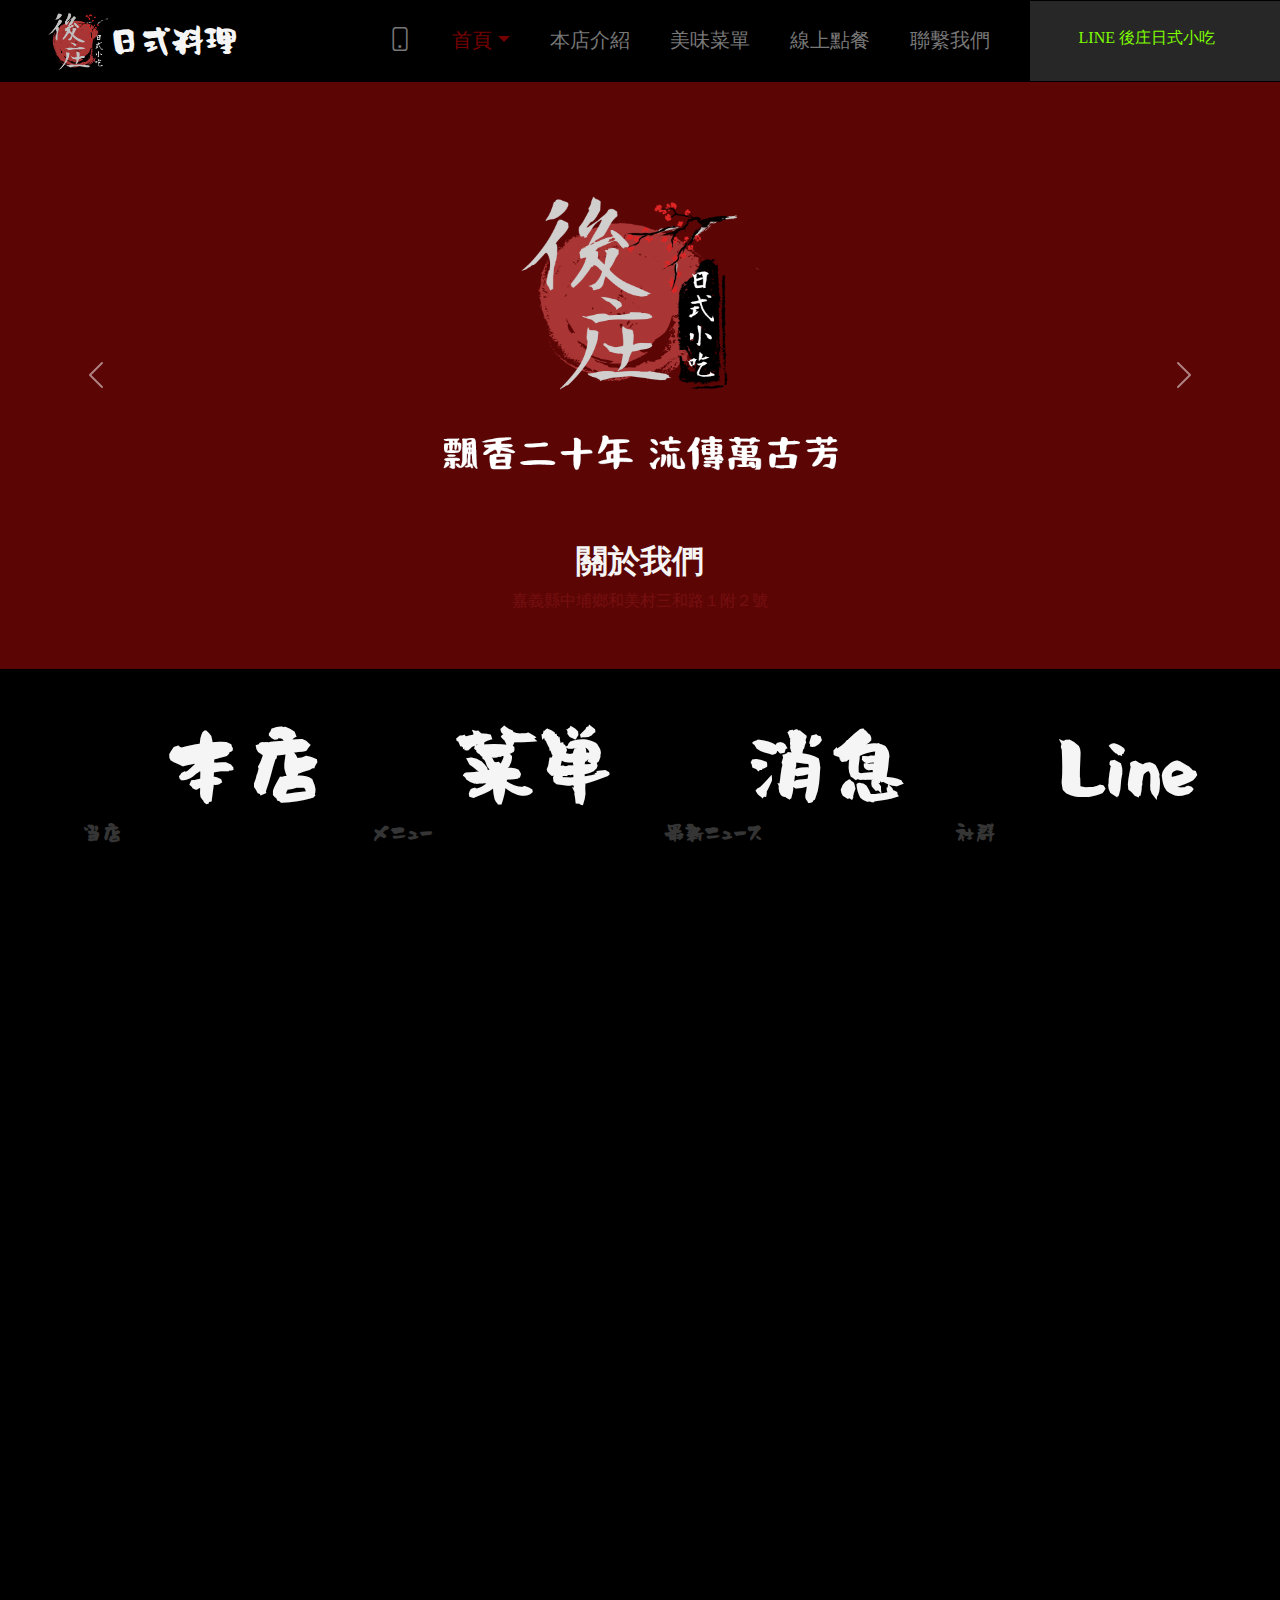
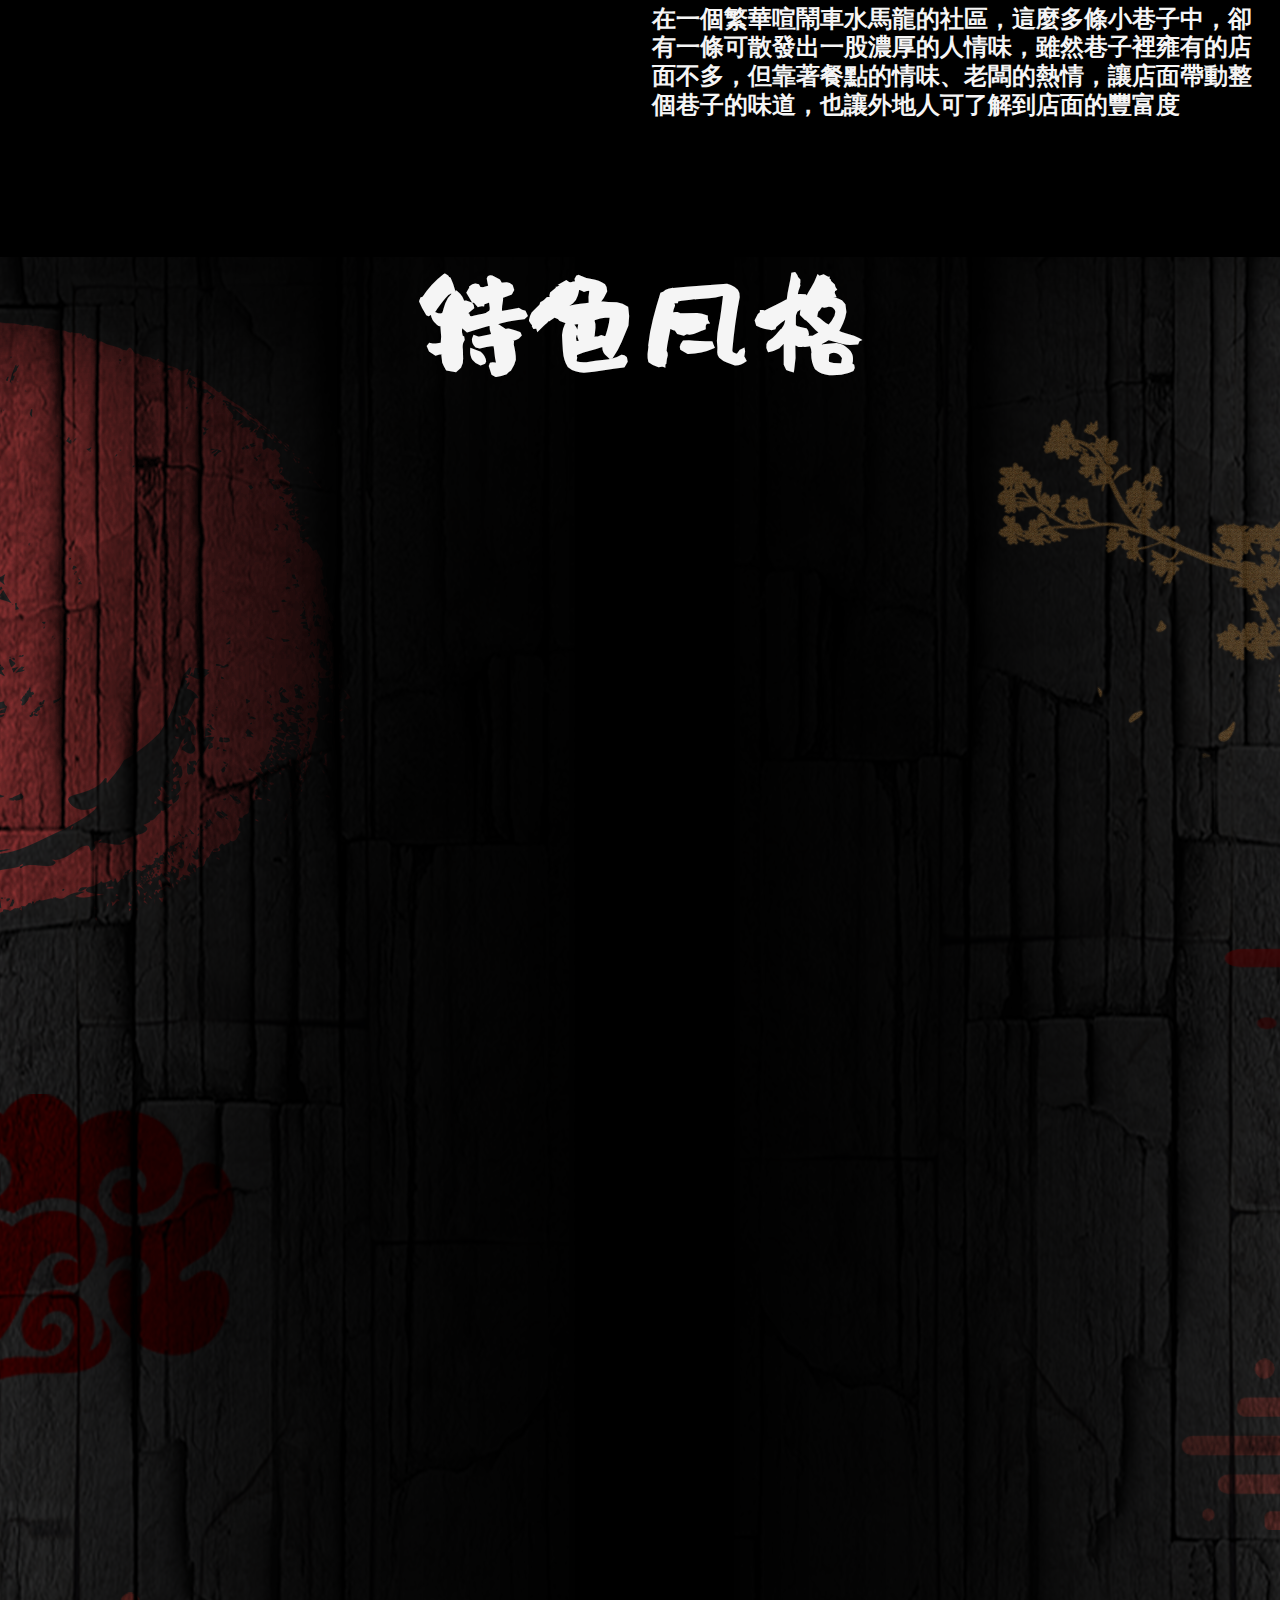
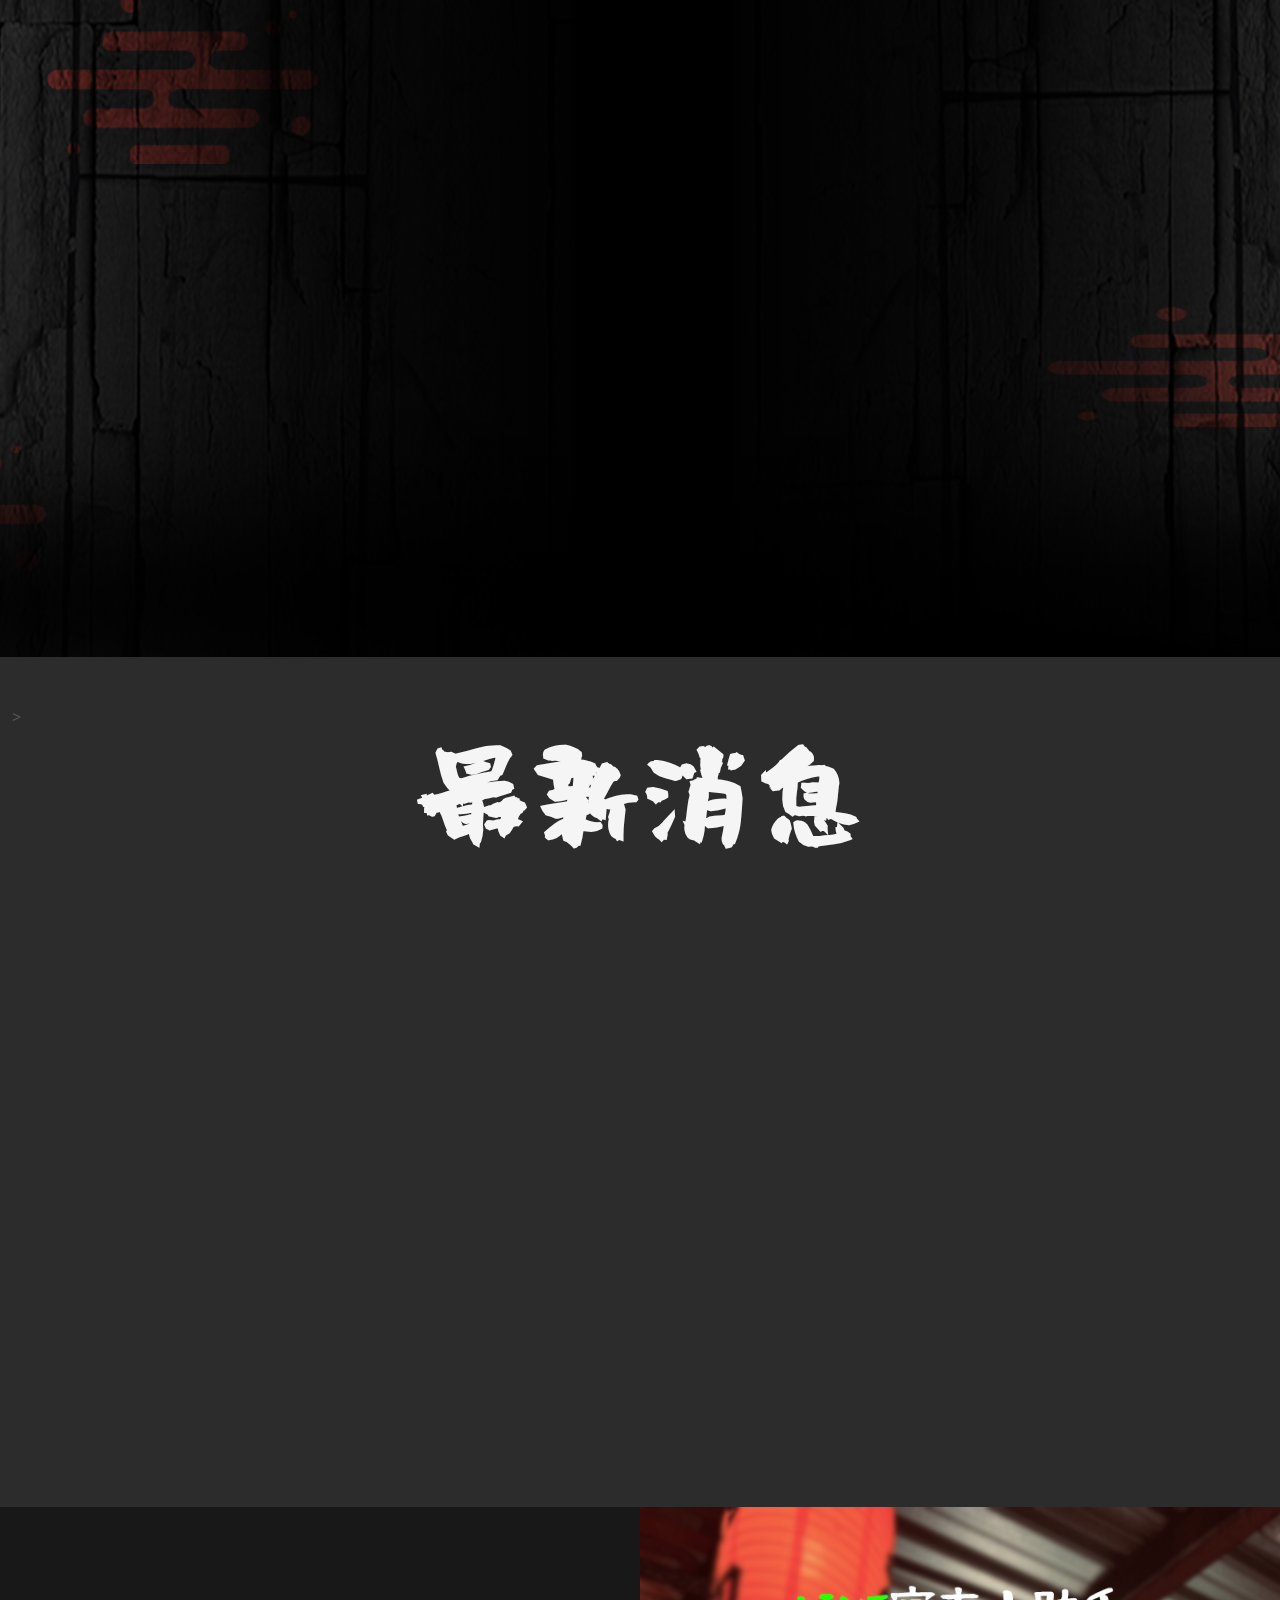
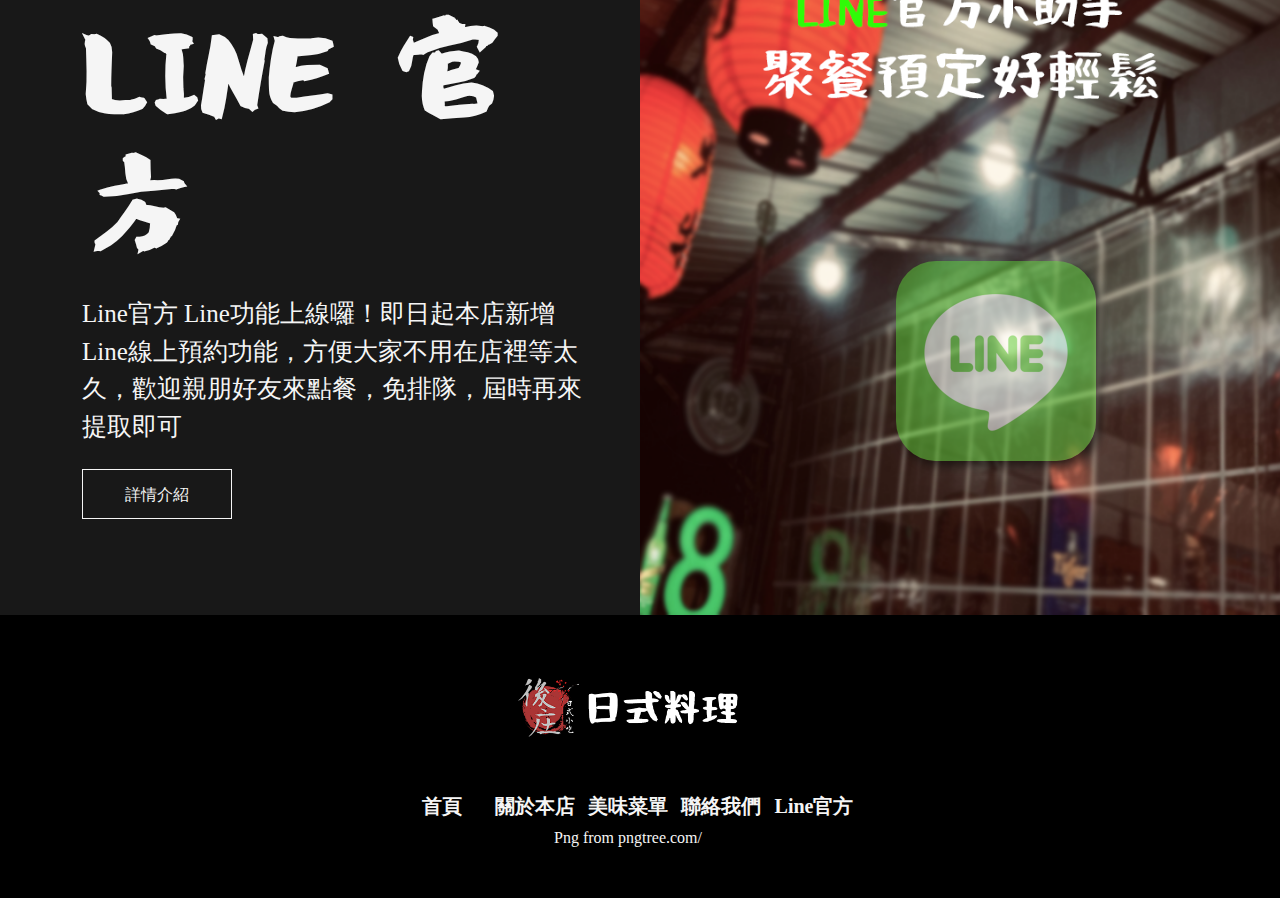
==== index.html @ ddf6b445 "Add files via upload" ====
<!DOCTYPE html>
<html lang="en">


<head>
    <meta charset="utf-8">
    <title>後庄日式料理</title>
    <meta content="width=device-width, initial-scale=1.0" name="viewport">
    <meta content="" name="keywords">
    <meta content="" name="description">

    <!-- Google Web Fonts -->
    <link rel="preconnect" href="https://fonts.googleapis.com">
    <link rel="preconnect" href="https://fonts.gstatic.com" crossorigin>
    <link
        href="https://fonts.googleapis.com/css2?family=Open+Sans:wght@400;500&family=Roboto:wght@500;700;900&display=swap"
        rel="stylesheet">

    <!-- Icon Font Stylesheet -->
    <link href="https://cdn.jsdelivr.net/npm/bootstrap-icons@1.4.1/font/bootstrap-icons.css" rel="stylesheet">
    <link href="https://unpkg.com/aos@2.3.1/dist/aos.css" rel="stylesheet">

    <!-- Libraries Stylesheet -->
    <link href="lib/animate/animate.min.css" rel="stylesheet">
    <link href="lib/owlcarousel/assets/owl.carousel.min.css" rel="stylesheet">
    <link href="lib/lightbox/css/lightbox.min.css" rel="stylesheet">

    <!-- Customized Bootstrap Stylesheet -->
    <link href="css/bootstrap.min.css" rel="stylesheet">

    <!-- Template Stylesheet -->
    <link href="css/style.css" rel="stylesheet">
</head>

<body>
    <!-- Spinner Start -->
    <!-- Spinner End -->
    <!-- Navbar Start -->

    <nav class="navbar navbar-expand-lg bg-dark navbar-light sticky-top p-0 animate__animated animate__fadeIn"
        style="position: sticky; top: 0; z-index:999;  width: 100%;">
        <a href="index.html" class="navbar-brand d-flex align-items-center px-4 px-lg-5">
            <img class="logo" src="img/logo.png" alt="">
            <h2 class="m-0 text-light izfont">日式料理</h2>
        </a>
        <button type="button" class="navbar-toggler me-4" data-bs-toggle="collapse" data-bs-target="#navbarCollapse">
            <span class="navbar-toggler-icon"></span>
        </button>
        <div class="collapse navbar-collapse" id="navbarCollapse">
            <div class="navbar-nav ms-auto p-4 p-lg-0">
                <a href="javascript://"
                    onclick="window.open('index.html','_blank','top=100,left=200,width=390,height=700')"
                    class="nav-item nav-link phone-fonts" style="font-size: 1.5rem; margin-top: -4px;"><i
                        class="bi bi-phone"></i></a>
                <div class="nav-item dropdown">
                    <a href="index.html" class="nav-link active dropdown-toggle offont" data-bs-toggle="dropdown">首頁</a>
                    <div class="dropdown-menu fade-up m-0">
                        <a href="#about" class="dropdown-item  offont">本店簡介</a>
                        <hr>
                        <a href="#menu" class="dropdown-item offont">特色風格</a>
                        <hr>
                        <a href="#news" class="dropdown-item offont">最新消息</a>
                        <hr>
                        <a href="#Line" class="dropdown-item offont">Line官方</a>
                    </div>
                </div>
                <a href="about.html" class="nav-item nav-link  offont">本店介紹</a>
                <a href="food.html" class="nav-item nav-link offont">美味菜單</a>
                <a href="olmenu.html" class="nav-item nav-link offont">線上點餐</a>
                <a href="contact.html" class="nav-item nav-link offont">聯繫我們</a>
            </div>
        </div>
        <a target="_blank" href="https://liff.line.me/1645278921-kWRPP32q/?accountId=495uwaus"
            class="btn btn-primary py-4 px-lg-5 d-none d-lg-block offont" style="color: chartreuse;">LINE 後庄日式小吃<i
                class="fa fa-arrow-right ms-3" style="color: chartreuse;"></i></a>
        </div>
    </nav>
    <!-- Navbar End -->
    <!-- Carousel Start -->
    <div class="container-fluid p-0">
        <div id="carouselExampleFade"
            class="carousel slide carousel-fade header-carousel animate__animated animate__fadeIn"
            data-bs-ride="carousel">
            <div class="carousel-inner">
                <div class="carousel-item active">
                    <img src="img/carousel-1.png" class="d-block w-100 h-100%" alt="...">
                    <div class="carousel-caption d-none d-md-block">
                        <div class="slidefont ">
                            <i class="fa-solid fa-sushi"></i>
                            <a href="#about">
                                <h2 class="offont text-light">關於我們</h2>
                            </a>
                            <p class="offont text-primary">嘉義縣中埔鄉和美村三和路１附２號</p>
                        </div>
                    </div>
                </div>
                <div class="carousel-item">
                    <img src="img/carousel-2.png" class="d-block w-100 h-100%" alt="...">
                </div>
                <div class="carousel-item">
                    <img src="img/carousel-3.png" class="d-block w-100 h-100%" alt="...">
                </div>
            </div>
            <button class="carousel-control-prev" type="button" data-bs-target="#carouselExampleFade"
                data-bs-slide="prev">
                <span class="carousel-control-prev-icon" aria-hidden="true"></span>
                <span class="visually-hidden">Previous</span>
            </button>
            <button class="carousel-control-next" type="button" data-bs-target="#carouselExampleFade"
                data-bs-slide="next">
                <span class="carousel-control-next-icon" aria-hidden="true"></span>
                <span class="visually-hidden">Next</span>
            </button>
        </div>
    </div>
    <!-- Carousel End -->


    <!-- Feature Start -->
    <div class="container-fluid py-5 bg-dark ">
        <div class="container">
            <div class="row g-5 ">
                <div class="col-md-6 col-lg-3 wow fadeIn ">
                    <a class="smallicon" href="#about">
                        <div class="d-flex align-items-center justify-content-between mb-2">
                            <div class="d-flex align-items-center justify-content-center "
                                style="width: 60px; height: 60px;">
                            </div>
                            <h1 class="display-1 text-light mb-0 izfont">本店
                            </h1>
                        </div>
                        <h5 class="izfont">当店紹介</h5>
                    </a>
                </div>

                <div class="col-md-6 col-lg-3 wow fadeIn ">
                    <a href="#menu">
                        <div class="d-flex align-items-center justify-content-between mb-2">
                            <div class="d-flex align-items-center justify-content-center "
                                style="width: 60px; height: 60px;">
                                <i class="fa fa-check fa-2x text-primary"></i>
                            </div>
                            <h1 class="display-1 text-light mb-0 izfont">菜単</h1>
                        </div>
                        <h5 class="izfont">メニュー</h5>
                    </a>
                </div>
                <div class="col-md-6 col-lg-3 wow fadeIn">
                    <a href="#news">
                        <div class="d-flex align-items-center justify-content-between mb-2">
                            <div class="d-flex align-items-center justify-content-center t"
                                style="width: 60px; height: 60px;">
                                <i class="fa fa-drafting-compass fa-2x text-primary"></i>
                            </div>
                            <h1 class="display-1 text-light mb-0 izfont">消息</h1>
                        </div>
                        <h5 class="izfont">最新ニュース</h5>
                    </a>
                </div>
                <div class="col-md-6 col-lg-3 wow fadeIn">
                    <a href="#Line">
                        <div class="d-flex align-items-center justify-content-between mb-2">
                            <div class="d-flex align-items-center justify-content-center"
                                style="width: 60px; height: 60px;">
                                <i class="fa fa-headphones fa-2x text-primary"></i>
                            </div>
                            <h1 class="display-1 text-light mb-0 izfont">Line</h1>

                        </div>
                        <h5 class="izfont">社群媒體</h5>
                    </a>
                </div>
            </div>
        </div>
    </div>
    <!-- Feature Start -->



    <!-- About Start -->
    <div class="bg-dark">
        <div class="container-fluid overflow-hidden  pt-lg-5 " id="about">
            <div class="container about pt-lg-2 position-relative">
                <div class="row g-0 mx-lg-0 i-secbg1 ">
                    <img class="i-box1" src="img/about01.png" alt="" data-aos="fade-up">
                    <img class="i-box2" src="img/about-0.png" data-aos="fade-up">
                </div>
                <div class="container po col-12" style="height: 300px;">
                    <div class="row justify-content-center">
                        <div class="col-lg-6 h-100"></div>
                        <div class="col-lg-6 h-100">
                            <div class="i-p1 py-5">
                                <h2 class=" offont text-light">
                                    在一個繁華喧鬧車水馬龍的社區，這麼多條小巷子中，卻有一條可散發出一股濃厚的人情味，雖然巷子裡雍有的店面不多，但靠著餐點的情味、老闆的熱情，讓店面帶動整個巷子的味道，也讓外地人可了解到店面的豐富度
                                </h2>
                            </div>
                        </div>
                    </div>
                </div>
            </div>
        </div>
    </div>
    <!-- Service Start -->
    <div id="menu">
        <div class="container-fluid">
            <div class="container-xxl ">
                <div class="section-title text-center">
                    <h1 class=" mb-5 text-light i-h1 izfont">特色風格</h1>
                </div>
                <div class="row g-4 col-12 animate__animated display" style=" position: relative;">
                    <p data-aos="fade-up" data-aos-anchor-placement="top-bottom" data-aos-delay="500"
                        data-aos-duration="2000">
                        <img src="img/pmenu.png" alt="" style="width:900px;  position: absolute; right:-5%;">
                    </p>
                    <img src="img/情味.png" alt="" data-aos="fade-up" data-aos-anchor-placement="top-bottom"
                        data-aos-duration="2000" style="width: 600px;  position: absolute; left:0%;">
                    <p class="syfont text-light i-sec-h1-1" data-aos="fade-up" data-aos-anchor-placement="top-bottom"
                    data-aos-duration="2000">
                        店內透露出的人情味是由顧客、老闆和菜色共同創造出來的，裡面的氣氛讓人們感受到當地的美食料理，也讓剛下班的客人感受到休息的滋味。</p>
                    <img src="img/底下後版.png" alt="" data-aos="fade-up" data-aos-anchor-placement="top-bottom"
                        data-aos-duration="1000" class="i-img-bg1">
                    <img src="img/1646445379700-removebg-preview.png" alt="" data-aos="fade-up"
                        data-aos-anchor-placement="top-bottom" data-aos-delay="500" data-aos-duration="1000"
                        class="i-img-2">
                    <img src="img/i-h1-2.png" alt="" data-aos="fade-up" data-aos-anchor-placement="top-bottom"
                        data-aos-delay="500" data-aos-duration="1000"
                        class="i-img-bg" >
                    <p class="syfont text-light text-center i-sec-h1-2" data-aos="fade-up"
                    data-aos-anchor-placement="top-bottom" data-aos-delay="500" data-aos-duration="1000">
                        餐點是隨著經營時間慢慢翻新，經過了20多年，餐點多樣性種類更是高達上百種，食材是老闆當天購買，讓顧客能夠吃到最新鮮的餐點，價格實惠。
                    </p>
                </div>

            </div>
        </div>
    </div>
    <!-- Service End -->
    <!-- New Start -->
    <div id="news"
        style="background-image: url(img/history.png); background-attachment: fixed; background-size: cover;">
        <div class="container-xxl py-5">>
            <h1 class=" text-center i-h1 mb-5 text-light izfont">最新消息</h1>
            <div class="container-xxl d-flex justify-content-center">
                <div class="d-flex justify-content-center col-lg-10">
                    <div class="col-lg-3 newsbox " data-aos="fade-up">
                        <button type="button" class="btn" data-bs-toggle="modal" data-bs-target="#new1">
                            <img src="img/new-1.png" class="newscard" alt="">
                        </button>
                    </div>
                    <div class=" col-lg-3 newsbox" data-aos="fade-up" data-aos-delay="200">
                        <button type="button" class="btn" data-bs-toggle="modal" data-bs-target="#new2">
                            <img src="img/new-2.png" class="newscard" alt="">
                        </button>
                    </div>
                    <div class=" col-lg-3 newsbox" data-aos="fade-up" data-aos-delay="400">
                        <button type="button" class="btn" data-bs-toggle="modal" data-bs-target="#new3">
                            <img src="img/new-3.png" class="newscard" alt="">
                        </button>
                    </div>
                    <div class=" col-lg-3 " data-aos="fade-up" data-aos-delay="600">
                        <button type="button" class="btn" data-bs-toggle="modal" data-bs-target="#new4">
                            <img src="img/new-4.png" class="newscard" alt="">
                        </button>
                    </div>
                </div>
            </div>
        </div>
    </div>
    <!-- New End -->

    <!-- Feature Start -->
    <div class="container-fluid overflow-hidden  px-lg-0" id="Line" style="background-color: rgb(24, 24, 24);">
        <div class="container feature px-lg-0">
            <div class="row g-0 mx-lg-0">
                <div class="col-lg-6 feature-text py-5 wow fadeIn" data-wow-delay="0.5s">
                    <div class="p-lg-5 ps-lg-0">
                        <div class="section-title text-start">
                            <h1 class=" mb-4 i-h1 izfont text-light">LINE 官方</h1>
                        </div>
                        <p class="my-4 syfont i-linep text-light  ">Line官方
                            Line功能上線囉！即日起本店新增Line線上預約功能，方便大家不用在店裡等太久，歡迎親朋好友來點餐，免排隊，屆時再來提取即可
                        </p>
                        <button class="btn btn-outline-light" style="width: 150px; height: 50px;;">詳情介紹</button>
                    </div>
                </div>
                <div class="col-lg-6 pe-lg-0" style="min-height: 550px;">
                    <div class="position-relative h-100"
                        style="background-image: url(img/Featurel-1.png); background-position: center top; background-size: cover;">

                        <button type="button" class="btn " data-bs-toggle="modal" data-bs-target="#Linenew">
                            <img src="img/linelogo.png" alt="" class="linelogo">
                        </button>
                    </div>
                </div>
            </div>
        </div>
    </div>
    <div class="modal fade" id="Linenew" tabindex="-1" aria-labelledby="exampleModalLabel" aria-hidden="true">
        <div class="modal-dialog">
            <div class="modal-content">
                <p class="text-center offont" style="font-size: 1.6rem; color: black; margin-top: 2rem;">掃QR
                    code加入LINE機器人</p>
                <div class="modal-body">
                    <img src="img/code.png" alt="" class="center">
                </div>
                <p class="text-center offont" style="font-size: 1.6rem; color: black;">
                    如果有任何問題，請點擊下方鏈接</p>
                <a href="http://127.0.0.1:5501/contact.html" class="text-center offont"
                    style="font-size: 1.6rem; color: maroon;">http://127.0.0.1:5501/contact.html</a>
                <div class="modal-footer">
                    <button type="button" class="btn btn-secondary" data-bs-dismiss="modal">Close</button>
                </div>
            </div>
        </div>
    </div>

    <div class="modal fade" id="new1" tabindex="-1" aria-labelledby="exampleModalLabel" aria-hidden="true">
        <div class="modal-dialog">
            <div class="modal-content" style="background-color: rgba(27, 27, 27, 0.503);">
                <p class="text-center offont text-light" style="font-size: 1.6rem;; margin-top: 2rem;">新菜色</p>
                <div class="modal-body">
                    <img src="img/1646410727938.jpg" style="width: 300px;" alt="" class="center">
                </div>
                <p class="text-center offont text-light" style="font-size: 1.6rem;">
                    你看到我 媽的 巨...你看到我大槌達瑞斯 都不會怕的欸 還在他媽 還在前面那邊洗兵耶 嗚哇～墮 欸幹? 怎麼墮到李星 嗚挖阿 Double Kill !! 巨槌瑞斯!!!!
                </p>
                <div class="modal-footer">
                    <button type="button" class="btn btn-secondary" data-bs-dismiss="modal">Close</button>
                </div>
            </div>
        </div>
    </div>

    <div class="modal fade" id="new2" tabindex="-1" aria-labelledby="exampleModalLabel" aria-hidden="true">
        <div class="modal-dialog">
            <div class="modal-content" style="background-color: rgba(27, 27, 27, 0.503);">
                <p class="text-center offont text-light" style="font-size: 1.6rem;; margin-top: 2rem;">新菜色</p>
                <div class="modal-body">
                    <img src="img/sliverbear.JPG" style=" width: 340px;" alt="" class="center">
                </div>
                <p class="text-center offont text-light" style="font-size: 1.6rem;">
                    星銀啤酒採用純天然成分，融合獨特酵母釀造而成。掌握完美比例使啤酒清爽低苦澀感，口感滑順細緻、尾韻清透，獨一無二的全新風味，讓人一喝就愛。
                </p>
                <div class="modal-footer">
                    <button type="button" class="btn btn-secondary" data-bs-dismiss="modal">Close</button>
                </div>
            </div>
        </div>
    </div>
    <div class="modal fade" id="new3" tabindex="-1" aria-labelledby="exampleModalLabel" aria-hidden="true">
        <div class="modal-dialog">
            <div class="modal-content" style="background-color: rgba(27, 27, 27, 0.503);">
                <p class="text-center offont text-light" style="font-size: 1.6rem;; margin-top: 2rem;">新菜色</p>
                <div class="modal-body">
                    <img src="img/olmenu.JPG" style="width: 40  0px;" alt="" class="center">
                </div>
                <p class="text-center offont text-light" style="font-size: 1.6rem;">
                    你看到我 媽的 巨...你看到我大槌達瑞斯 都不會怕的欸 還在他媽 還在前面那邊洗兵耶 嗚哇～墮 欸幹? 怎麼墮到李星 嗚挖阿 Double Kill !! 巨槌瑞斯!!!!
                   
                </p>
                <div class="modal-footer">
                    <button type="button" class="btn btn-secondary" ><a href="olmenu.html" class="text-light">前往訂購</a></button>
                    <button type="button" class="btn btn-secondary" data-bs-dismiss="modal">Close</button>
                </div>
            </div>
        </div>
    </div>

    <div class="modal fade" id="new4" tabindex="-1" aria-labelledby="exampleModalLabel" aria-hidden="true">
        <div class="modal-dialog">
            <div class="modal-content" style="background-color: rgba(27, 27, 27, 0.503);">
                <p class="text-center offont text-light" style="font-size: 1.6rem;; margin-top: 2rem;">新菜色</p>
                <div class="modal-body">
                    <img src="img/1646410727938.jpg" style="width: 300px;" alt="" class="center">
                </div>
                <p class="text-center offont text-light" style="font-size: 1.6rem;">
                    你看到我 媽的 巨...你看到我大槌達瑞斯 都不會怕的欸 還在他媽 還在前面那邊洗兵耶 嗚哇～墮 欸幹? 怎麼墮到李星 嗚挖阿 Double Kill !! 巨槌瑞斯!!!!
                </p>
                <div class="modal-footer">
                    <button type="button" class="btn btn-secondary" data-bs-dismiss="modal">Close</button>
                </div>
            </div>
        </div>
    </div>
     <div class="container-fluid  bg-dark">
        <div class="container py-5 ">
            <div class="col-lg-12 row justify-content-center">
                <img class="pb-5 " src="img/footerlogo.png" style="width:300px;" alt="">
                <div class="footer-text g-0">
                    <h1 class="text-center offont col-lg-2" style="font-size:1.25rem"><a class="text-light"
                            href="index.html">首頁</a>
                    </h1>
                    <h1 class="text-center offont col-lg-2" style="font-size:1.25rem"><a class="text-light"
                            href="index.html">關於本店</a>
                    </h1>
                    <h1 class="text-center offont col-lg-2" style="font-size:1.25rem"><a class="text-light"
                            href="index.html">美味菜單</a>
                    </h1>
                    <h1 class="text-center offont col-lg-2" style="font-size:1.25rem"><a class="text-light"
                            href="index.html">聯絡我們</a>
                    </h1>
                    <h1 class="text-center offont col-lg-2" style="font-size:1.25rem"><a class="text-light"
                            href="index.html">Line官方</a></h1>
                </div>
                <a class="text-center text-light offont" href='https://pngtree.com/'>Png from pngtree.com/</a>
            </div>
        </div>
    </div>


    <!-- Back to Top -->

    <!-- JavaScript Libraries -->
    <script src="https://code.jquery.com/jquery-3.4.1.min.js"></script>
    <script src="https://cdn.jsdelivr.net/npm/bootstrap@5.0.0/dist/js/bootstrap.bundle.min.js"></script>
    <script src="lib/wow/wow.min.js"></script>
    <script src="lib/easing/easing.min.js"></script>
    <script src="lib/waypoints/waypoints.min.js"></script>
    <script src="lib/counterup/counterup.min.js"></script>
    <script src="lib/owlcarousel/owl.carousel.min.js"></script>
    <script src="lib/isotope/isotope.pkgd.min.js"></script>
    <script src="lib/lightbox/js/lightbox.min.js"></script>
    <script src="https://unpkg.com/aos@2.3.1/dist/aos.js"></script>
    <script>
        AOS.init();
    </script>
    <!-- Template Javascript -->
    <script src="js/main.js"></script>
</body>

</html>
---- css/style.css ----
/* Font **/

.offont {
    font-family: 'otsutome';
}

.izfont {
    font-family: 'izakaya';
}

.syfont {
    font-family: 'siyuan';
}


@font-face {
    font-family: 'otsutome';
    src: url(../font/OtsutomeFont_Ver3.ttf);
}

@font-face {
    font-family: 'izakaya';
    src: url(../font/Izakaya.ttf);
}

@font-face {
    font-family: 'siyuan';
    src: url(/font/NotoSerifTC-Bold.otf);
}

.toplogo{
    width: 350px;
}

.discribe {
    font-size: larger;
}


/* Template CSS **/


:root {
    --primary: #955807;
    --light: #ffffff;
    --dark: #000000;
    --darkred: #760101;
    --red: #d10000;
    --gray: #777777;
    --lightgray: #cacaca;
}

.fw-medium {
    font-weight: 500 !important;
}

.fw-bold {
    font-weight: 700 !important;
}

.fw-black {
    font-weight: 900 !important;
}

/* meals */
.fooditem{
    margin: 8px 5px;
    border-radius: 25px;
    box-shadow: 5px 5px 5px;
    width: 250px;
    height: 90px;
    background-color: #3a3a3a;
}
.meals{
    display: flex;
    justify-content: space-around;
    padding: 8px 5px 0 5px;
}
.btnitem{
    justify-content: center;
}
/*** logo ***/

.logo {
    width: 60px;
    height: 60px;
}
.con-logo{
    padding: 200px;
}

@media (max-width:992px) {
    .con-logo{
        padding:100px 0;
    }
    .toplogo{
        width: 250px;
    }
    
}


/*** Navbar ***/
.btn{
    padding: 0;
}


.navbar-light .navbar-nav .nav-link {
    margin-right: 40px;
    padding: 25px 0;
    color: #FFFFFF;
    font-size: 20px;
    font-weight: 500;
    text-transform: uppercase;
    outline: none;
}

.navbar-light .navbar-nav .nav-link:hover,
.navbar-light .navbar-nav .nav-link.active {
    color: var(--darkred);
}

@media (max-width: 991.98px) {
    .navbar-light .navbar-nav .nav-link {
        margin-right: 0;
        padding: 10px 0;
    }

    .navbar-light .navbar-nav {
        border-top: 1px solid #EEEEEE;
    }
}

.navbar-light .navbar-brand,
.navbar-light a.btn {
    height: 80px;
    z-index: 999999999;
}

.navbar-light .navbar-nav .nav-link {
    color: var(--gray);
    font-weight: 500;
}

.navbar-light.sticky-top {
    top: -100px;
    transition: .5s;
}

@media (min-width: 992px) {
    .navbar .nav-item .dropdown-menu {
        display: block;
        border: none;
        margin-top: 0;
        top: 150%;
        opacity: 0;
        visibility: hidden;
        transition: .5s;
    }

    .navbar .nav-item:hover .dropdown-menu {
        top: 100%;
        visibility: visible;
        transition: .5s;
        opacity: 1;
    }
}


/*** Header ***/

.page-header {
    background: linear-gradient(rgba(53, 53, 53, .7), rgba(53, 53, 53, .7)), url(..img/carousel-1.jpg) center center no-repeat;
    background-size: cover;
}

.breadcrumb-item+.breadcrumb-item::before {
    color: var(--light);
}


/*** Section Title ***/


.section-title.text-start h1 {
    padding-left: 0;
}

.i-secbg1{
    min-height:600px; 
    background-image: url(../img/about00.png);
    background-size: cover;
    background-attachment: fixed;
}
.i-h1{
    font-size: 7rem;
}

.i-sec-h1-1{
    position: absolute;
    bottom: -1000px;
    right: 50%;
    font-size: 25px; 
    width: 600px;
}

.i-sec-h1-2{
    position: absolute; bottom: -1600px; right: 0px; font-size: 25px; width: 600px;
}

.i-box1{
   width: 600px; 
   height: 400px;
   position: absolute;
   bottom: 9%; left: 15%;
}

.i-img-bg{
    width: 600px;
    position: absolute;
    bottom: -1400px;
    right: 0%;
}

.i-box2{
    width: 650px;
    position: absolute;
    top: -5%;
    left: 10%;
}
.i-p1 >h2{
    font-size:1.5rem;
    width: 600px;
}
.i-img-2{
    width: 500px;
    position: absolute;
    bottom: -1800px;
    left: 0%;
}

.i-img-bg1{
    width: 600px;  position: absolute; bottom: -1800px; left: -10%;
}
.newsbox{
    margin-right: 50px;
}
.i-linep{
    font-size: 25px;
}

/*** index ***/
@media (max-width: 992px) {
    #menu {
        background-color: #000000;
        background-image: url(../img/menu.png);
        background-position: center;
        background-repeat: no-repeat;
        height: 1800px;
    }
    .newsbox{
        margin-right:10px;
    }
    .i-h1{
        font-size: 4rem;
    }
    .i-sec-h1-1{
        position: absolute;
        bottom: -1000px;
        font-size: 18px; 
        width:280px;
        right: 0px;
    }

    .i-sec-h1-2{
        position: absolute; bottom: -1350px; right: 0px; font-size: 18px; width: 600px;
    }
    .i-img-bg{
        width: 600px;
        position: absolute;
        bottom: -1200px;
        right: 0%;
    }
    
    .i-box1{
        width: 400px;
        height: 200px;
        position: absolute; 
        top: 22%; left: 0%;
    }
    .i-box2{
        width: 400px;
        height: 200px;
        position: absolute; 
        top: -5%; left: 0%;
    }
    .i-secbg1{
        min-height:300px; 
        background-image: url(../img/about00.png);
        background-size: cover;
        background-attachment: fixed;
    }
    .i-p1  {
        text-align: center;
    }

    .i-linep{
        font-size: 18px;
    }

.i-img-bg1{
    width: 600px;  position: absolute; bottom: -1700px; left: -10%;
}

    .i-img-2{
        width: 500px;
        position: absolute;
        bottom: -1700px;
        left: 0%;
    }
    

    .i-p1 >h2 {
        font-size:1rem;
        line-height: 30px;
        width: 310px;;
    }
}

@media (min-width: 992px) {
    .container.about {
        max-width: 100% !important;
    }

    .about-text {
        padding-right: calc(((100% - 960px) / 2) + .75rem);
    }
}

@media (min-width: 1200px) {
    .about-text {
        padding-right: calc(((100% - 1140px) / 2) + .75rem);
    }
}

@media (min-width: 1400px) {
    .about-text {
        padding-right: calc(((100% - 1320px) / 2) + .75rem);
    }
}


/* linerobot */

.linelogo {
    width: 200px;
    height: 200px;
    border-radius: 40px;
    position: absolute;
    top: 50%;
    left: 40%;
}

@media (max-width: 992px) {
    .linelogo {
        width: 200px;
        height: 200px;
        border-radius: 40px;
        position: absolute;
        top: 40%;
        left: 20%;
    }
}


/*** Service ***/

#menu {
    background-color: #000000;
    background-image: url(../img/menu.png);
    background-position: center;
    background-repeat: no-repeat;
    height: 2000px;
}

.service-item img {
    transition: .5s;
}

.service-item:hover img {
    transform: scale(1.1);
}
.newscard{
       width: 250px; 
}

@media (max-width:992px) {
    img.pmenu {
        width: 40%;
    }
}


/*** Feature ***/

@media (min-width: 992px) {
    .container.feature {
        max-width: 100% !important;
        
    }


    @media (min-width: 1200px) {
        .feature-text {
            padding-left: calc(((100% - 1140px) / 2) + .75rem);
        }
    }

    @media (min-width: 1400px) {
        .feature-text {
            padding-left: calc(((100% - 1320px) / 2) + .75rem);
        }
    }

    /* NEWS */


    .btn >img {
        /* background-color: #ffffff;
    border-radius: 20px; */
        box-shadow: 5px 5px 10px #000;
        opacity: 50%;
        transition-duration: .4s;

    }

    .btn >img:hover {
        opacity: 100%;
        /* background-color: rgb(49, 49, 49); */
    }

    /*** Contact ***/

    @media (min-width: 992px) {
        .container.contact {
            max-width: 100% !important;
        }

        .contact-text {
            padding-left: calc(((100% - 960px) / 2) + .75rem);
        }
    }

    @media (min-width: 1200px) {
        .contact-text {
            padding-left: calc(((100% - 1140px) / 2) + .75rem);
        }
    }

    @media (min-width: 1400px) {
        .contact-text {
            padding-left: calc(((100% - 1320px) / 2) + .75rem);
        }
    }


    /*** Footer ***/

    .footer {
        background: black center center no-repeat;
        background-size: cover;
    }

    .footer .btn.btn-social {
        margin-right: 5px;
        width: 35px;
        height: 35px;
        display: flex;
        align-items: center;
        justify-content: center;
        color: var(--light);
        border: 1px solid #FFFFFF;
        transition: .3s;
    }

    .footer-text{
        display:flex;
        justify-content:center;
        padding:0 25%;
    }
    .footer-text >h1{
        color: rgb(255, 255, 255);
    }

    .footer .btn.btn-social:hover {
        color: var(--primary);
    }

    .footer .btn.btn-link {
        display: block;
        margin-bottom: 5px;
        padding: 0;
        text-align: left;
        color: #FFFFFF;
        font-size: 15px;
        font-weight: normal;
        text-transform: capitalize;
        transition: .3s;
    }

    .footer .btn.btn-link::before {
        position: relative;
        content: "\f105";
        font-family: "Font Awesome 5 Free";
        font-weight: 900;
        margin-right: 10px;
    }

    .footer .btn.btn-link:hover {
        color: var(--darkred);
        letter-spacing: 1px;
        box-shadow: none;
    }

    .footer .copyright {
        padding: 25px 0;
        font-size: 15px;
        border-top: 1px solid rgba(256, 256, 256, .1);
    }

    .footer .copyright a {
        color: var(--light);
    }

    .footer .copyright a:hover {
        color: var(--primary);
    }

    .center {
        display: block;
        margin-left: auto;
        margin-right: auto;
        width: 100%;
    }

    
}
/*** 線上點餐***/
.cartline{
    position: fixed;
    bottom: 0px;
    z-index: 999;
    width: 100%;
    height: 80px;
    background-color: #760101;
}
 
.sendbtn{
    border-radius: 5px;
    width: 20%;
    height: 65px;
    font-size: 1.25rem;
    margin: 8px 10px 5px 10px;
}
.tablebox, .phonebox{
    padding: 10px 0;
    justify-content: flex-end;
}
.tablebox >h1{
    margin: 10px  ;
}
.m-h1-1{
    font-size: 6rem;
}
.phonebox >h1{
    line-height: 60px;
    margin:2px  ;
}
.table_number,.phone_number{
    text-align:center;
    font-size: 1.25rem;
    margin: 5px 10px 5px 0;
    border: 0px;
    width: 60%;
    height: 50px;
    border-radius: 5px;
}

.menuamoubt {
    width: 80px;
    height: 35px;
    background-color: white;
    border-radius: 10px;
    text-align: center;
    font-size: 1.5rem;
}

.buybtn {
    width: 30px;
    height: 30px;
    background-color: #760101;
    border: none;
    border-radius: 25px;
    box-shadow: 0px 0px 4px rgb(175, 175, 175);
    margin: 0 10px;
}
@media (max-width:992px) {
    .m-h1-1{
        font-size: 4rem;
    }
    body{
        width: 100%;
    }
    .tablebox >h1{
        font-size: 1.8rem;
        margin:  12px 10px ;
    }
    .phonebox >h1{
        font-size: 1.8rem;
        margin:0px 6px ;
        padding: 0%;
        line-height: 35px;
    }
    .fooditem{
        display: flex;
        justify-content: space-between;
        margin: 8px 5px;
        border-radius: 25px;
        box-shadow: 5px 5px 5px;
        width: 400px;
        height: 70px;
        background-color: #3a3a3a;
    }
    .meals{
        display: flex;
        justify-content: flex-start;
        padding: 20px 5px 0 5px;
    }
    .table_number,.phone_number{
        text-align:center;
        font-size: 1.25rem;
        margin: 5px 10px 5px 0;
        border: 0px;
        width: 60%;
        height: 50px;
        border-radius: 5px;
    }
    
    .menuamoubt {
        width: 80px;
        height: 35px;
        background-color: white;
        border-radius: 10px;
        text-align: center;
        font-size: 1.5rem;
    }

    .buybtn {
        width: 30px;
        height: 30px;
        background-color: #760101;
        border: none;
        border-radius: 25px;
        margin: 0 10px;
    }
    .btnitem{
        margin: 20px  0 ;
    }
     
    .sendbtn{
        border-radius: 5px;
        width: 20%;
        height: 65px;
        font-size: 1.25rem;
        margin: 8px 10px 5px 10px;
    }
    
}
    

/* 本店介紹 */
.disc1{
    position: relative;
    top: 90px;
    left: 0;
    width: 325px;
}
.disc2{
    position: relative;
    left: -100px;
    top: 90px;
    width: 900px;
}

img.aboutpic1{
    margin-top:-30px;
    width: 900px;
    height: 600px;
}

img.aboutpic2{
    position: relative;
    bottom: 100px;
}


@media (max-width:992px) {
    .disc2{
        width: 200px;
    }
    
    img.aboutpic1{
        margin-top:-20px;
        width: 30px;
    }
}


/* about */
.a-bg0{
    background-image: url(../img/graymarble.png); height:1700px; width: 100%;
}
.a-bg01{
    background-image: url(../img/graymarble.png); height:1700px; width: 100%;
}
.a-bg1{
    background-image:url(../img/sec2-bg.jpg) ;height:600px;
}
.a-bg2{
    background-image:url(../img/sec3-bg.jpg) ;height:600px;
}
.a-sec1{
    font-size: 8rem; width: 600px; position: absolute; left:400px; top: 210px;}

.a-img1{
    position: absolute;
    left: 1200px;
    top: -120px;
}
.a-box1{
    display: flex;
    justify-content: center;
    padding: 200px 10% 0 10%;
}
.a-box4{
    display: flex;
    justify-content: center;
    padding: 200px 10% 0 10%;
}
.a-img5{
    width: 100%;
    
}
.a-box2{
    padding-top: 200px;
}
.a-box3{
    padding: 150px 0 0 0;
}
.a-sec2{
     width: 80%;   
}
.a-sec4{
    width:180px
    ;
}
.a-img2{
    width: 100%;
}
.a-img3{
    width: 120%;
}
.a-img4{
    width: 100%;
    height: 600px;
} 
.a-p1{
    width: 550px; font-size: 1.5rem;  
}
.a-p2{
    width: 450px; font-size: 1.5rem; position: absolute; top: 0px; left: 50px;
}
.a-map{
   object-fit: cover; width: 800px; height: 600px;
}
.a-btn1 >a{
    width: 400px;
    height: 80px;
    line-height: 60px;
}
@media (max-width:992px) {
    .a-bg0{
        background-image: url(../img/graymarble.png); height:1500px;;
    }
    .a-bg01{
        background-image: url(../img/graymarble.png); height:1000px;;
    }
    .boxset{
        display: flex;
        justify-content: center;
    }
    .a-sec1{
    font-size: 3rem; width: 300%; 
    position: absolute; 
    left:0px; top: 130px;
    }
    .a-img1{
        position: absolute;
        width: 100px;
        left: 250px;
        top: 20px;
    }
    .a-img4{
        width: 280px;
        height: 200px;
    }
    .a-sec4{
        width: 70px;
        height: 210px;
    }
    .a-bg1{
        background-image:url(../img/sec2-bg.jpg); height: 300px;
    }
    .a-bg2{
        background-image:url(../img/sec3-bg.jpg); height: 300px;
    }
    .a-box1{
        display:block;
        justify-content: center;
        align-items: center;
        padding: 50px 5% 0 5%;
    }
    .a-box2{
        padding-top: 80px;
    }
    .a-box3{
        padding-top: 100px;
    }
    .a-box4{
        display:block;
        justify-content: center;
        align-items: center;
        padding: 50px 5% 0 5%;
    }
    .a-sec2{
        width: 300px;   
    }
    .a-img2{
        width: 300px;
    }
    .a-img3{
        width: 100%;
    }
    .a-p1{
        width: 300px; font-size: 1rem;  
    }
    .a-btn1 >a{
        width: 300px;
        height: 60px;
        line-height: 40px;
        margin-bottom: 20px;
    }
    .a-btn1{
        display: flex;
        justify-content: center;
    }
    .a-map{
        object-fit: cover; width: 100%; height: 300px;
        display: flex;
        justify-content: center;
    }
    .a-sec3{
        width: 250px;  
    }
    .a-img5{
        width: 300px;
    }
    .a-sec5{
        margin-top: 20px;
        width: 300px;
        height: 120px; 
    }
    .a-p2{
        width: 300px; font-size: 1rem; top: 20px; left: 25px;
    }
}
/* food */
.f-h1-1{
    font-size: 8rem; width: 600px; position: absolute; right:10%; top: 25%;
}
.f-h1-2{
    font-size: 8rem; padding-top: 100px;
}
.f-img1{
    width: 450px; position: absolute; right:15%; top: 35%;
}
.f-box1{
    background-image: url(../img/f-bg1.png); height:800px ; width: 100%;
}
.f-box2{
    background-image: url(../img/f-bg2.png); height:600px ; width: 100%;
}
.f-box3{
    background-image: url(../img/graymarble.png); height:2300px ;
}
.f-box3-1{
    padding:150px 10% 0px 10%;
}
.f-box3-item{
    width: 100%; padding: 0% 5% 3% 5%; 
}
.item-width{
    width:25%;
}
@media (max-width:992px) {
    .f-h1-1{
        font-size: 4rem; width: 100%; position: absolute; top: 20%;  right:0%; text-align: center;
    }
    .f-h1-2{
        font-size: 4rem; padding-top: 50px;
    }
    .f-img1{
        width: 100%; position: absolute; right:0%; top: 25%;
    }
    .f-box1{
        background-image: url(../img/f-bg1.png); height:600px ; width: 100%;
    }
    .f-box2{
        background-image: url(../img/f-bg2.png); height:250px ; width: 100%;
    }
    .f-box3{
        background-image: url(../img/graymarble.png); height:600px ;
    }
    .f-box3-1{
        padding:5% 0% 0% 0%;
    }
    .f-box3-item{
        width: 100%; padding: 0%; 
    }
    
.item-width{
    width:50%;
}
/* contact */
.contact-box{
    width: 700px;
     height: 400px; 
     background-color: rgb(234, 234, 234)
    }  
    .line-contact{
        width:280px;
    }
    .tel-contact{
        width:280px;
    }
    .a-tel-contact{
        width: 90%;
    }
    
    @media (max-width:992px) {
        .contact-box{
            width: 400px;
             height: 300px; 
             background-color: rgb(234, 234, 234);
             display: table-column;
        }
    
        .contact-box >p{
            line-height:0;
        }
        .line-contact{
            width: 90%;
            
        }  
        .tel-contact{
            width: 100%;
        }
        .a-tel-contact{
            width: 90%;
        }
    }
}
.c-p {
    font-size: 1.5rem;
}
.c-h1-1{
    font-size: 7rem;
}
.c-h1-2{
    font-size: 7rem;
}
.c-map{
    width:100% ; height: 650px; object-fit: cover;
}
.c-img1{
    width: 600px; height: 550px;
}
.c-img2{
    margin-bottom: 5px;
    width: 75px;
    border-radius: 15px;
}
.c-logoset{
    padding-top: 200px;
}
.c-box{
    width:100%;
}
.footerlogo{
    width:300px;
}

.bttn >button{
    width: 100%;

}
@media (max-width:992px) {
    .newscard{
        width: 80px; 
    }
 
    .c-p {
        font-size: 1rem;
    }
    .c-h1-1{
        font-size: 4rem;
    }
    .c-h1-2{
        padding-top: 50px;
        font-size: 4rem;
    }
    .c-map{
        width:100% ; height: 400px; object-fit: cover;
    }
    .c-img1{
        width:95%;
        height: 350px;
    }
    .c-img2{
        margin: 0 5% 5px 5%;
        width: 45px;
        border-radius: 15px;
    }
    .c-box{
        padding-left: 25px;
        width:95vw;
    }
    .form-control {
        width: 100%;
    }
    .bttn >button{
        width: 100%;

    }
}
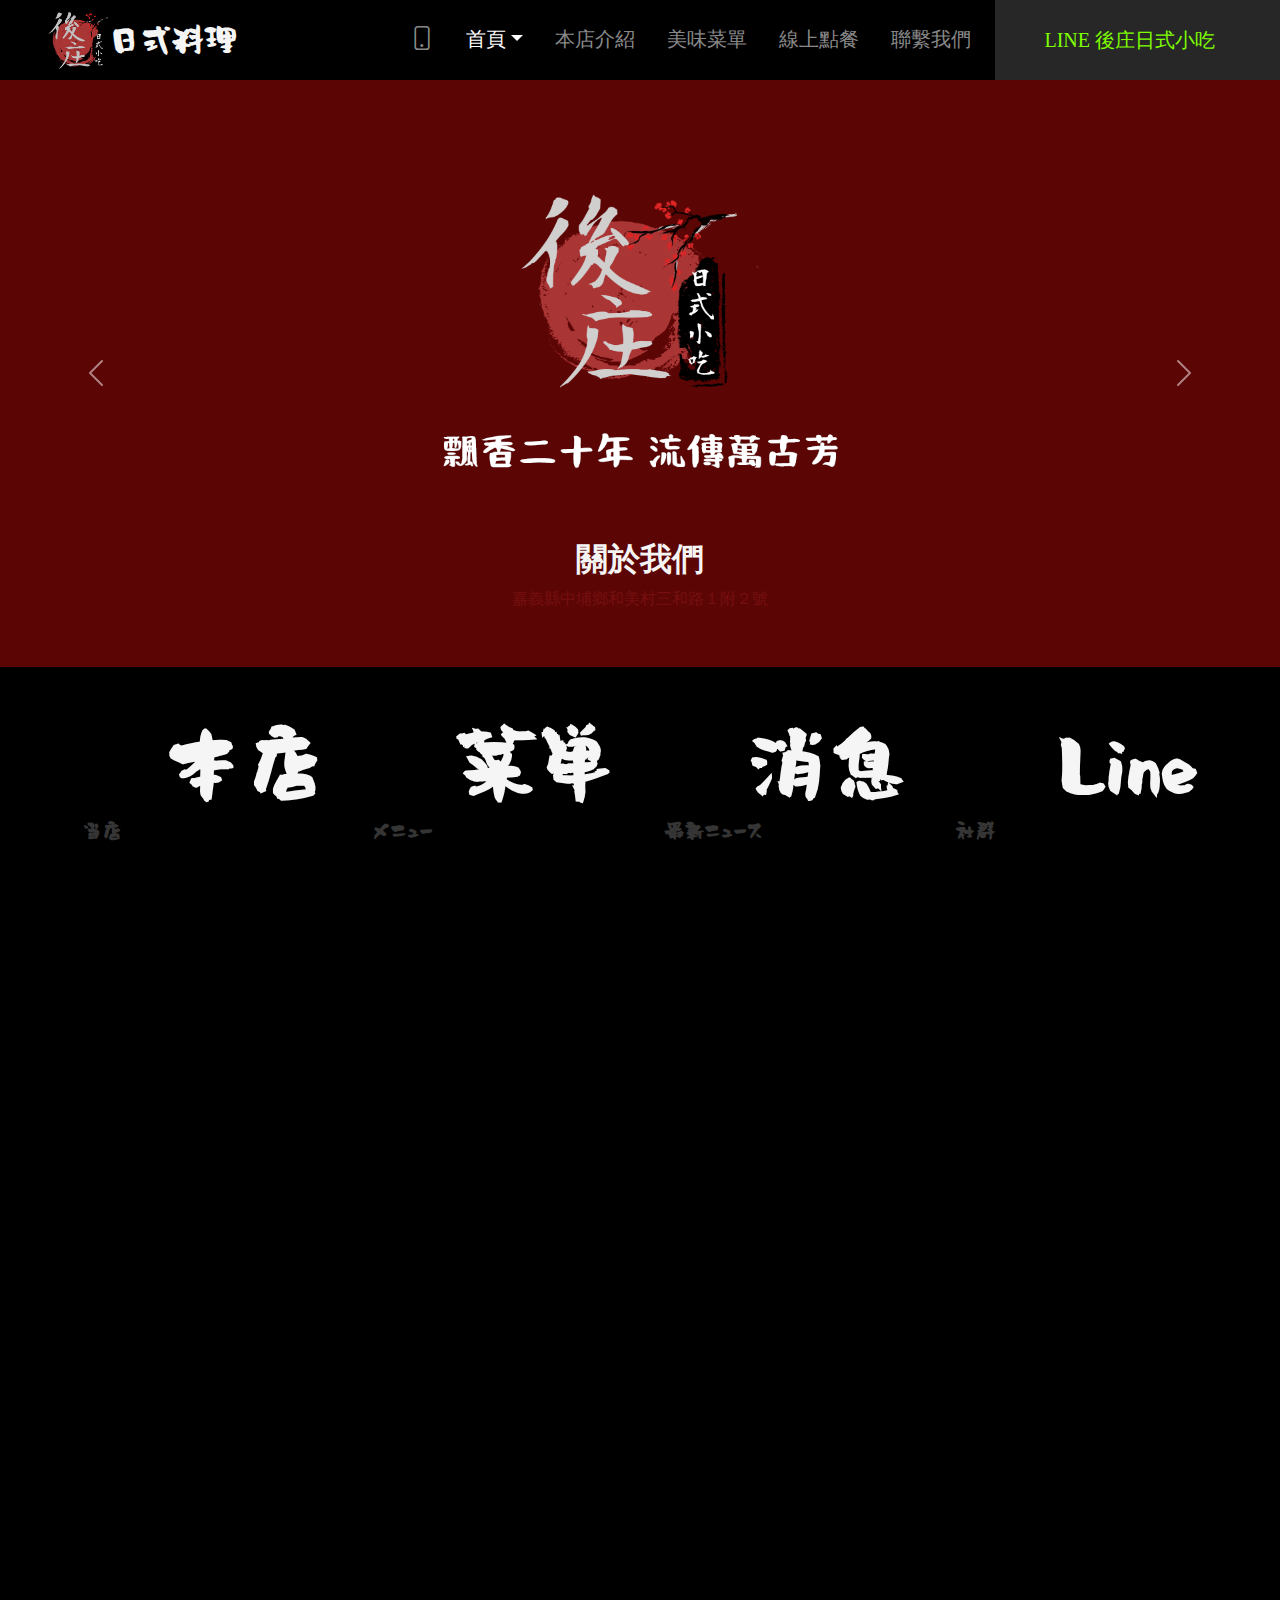
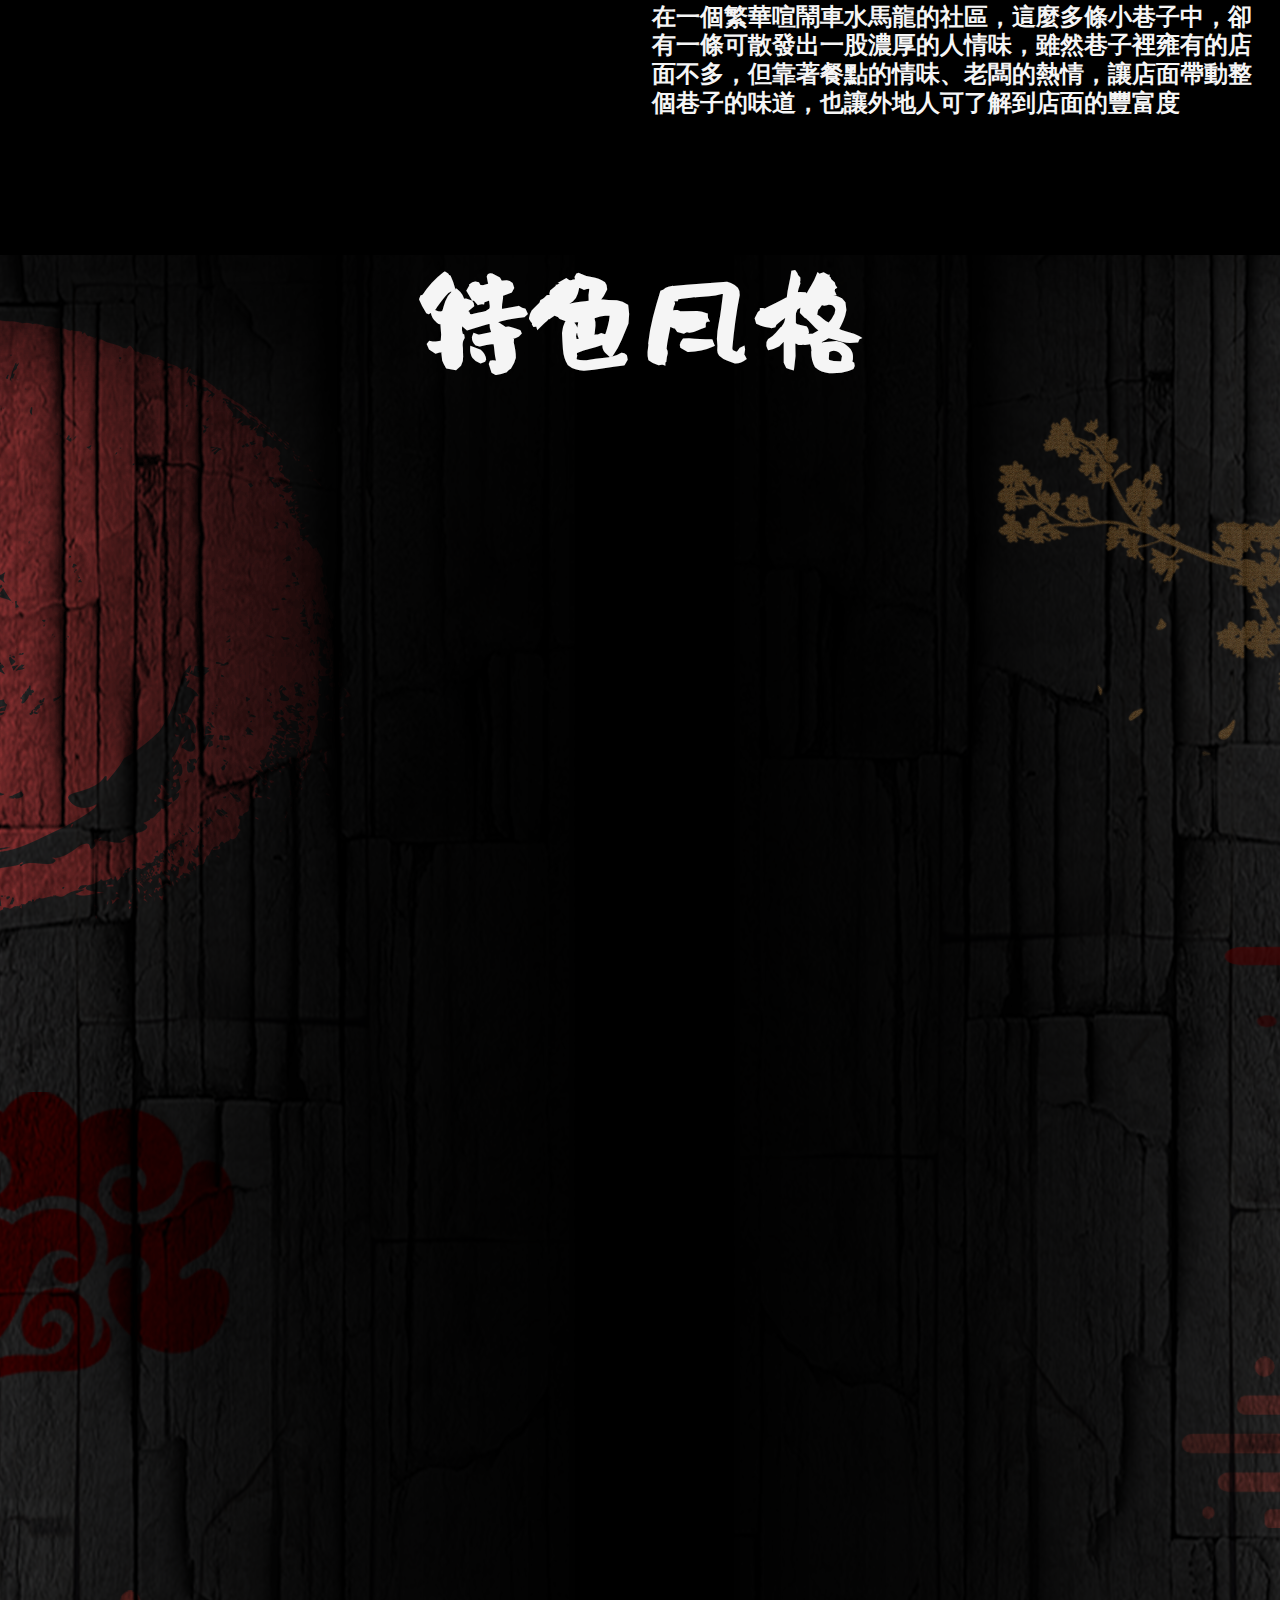
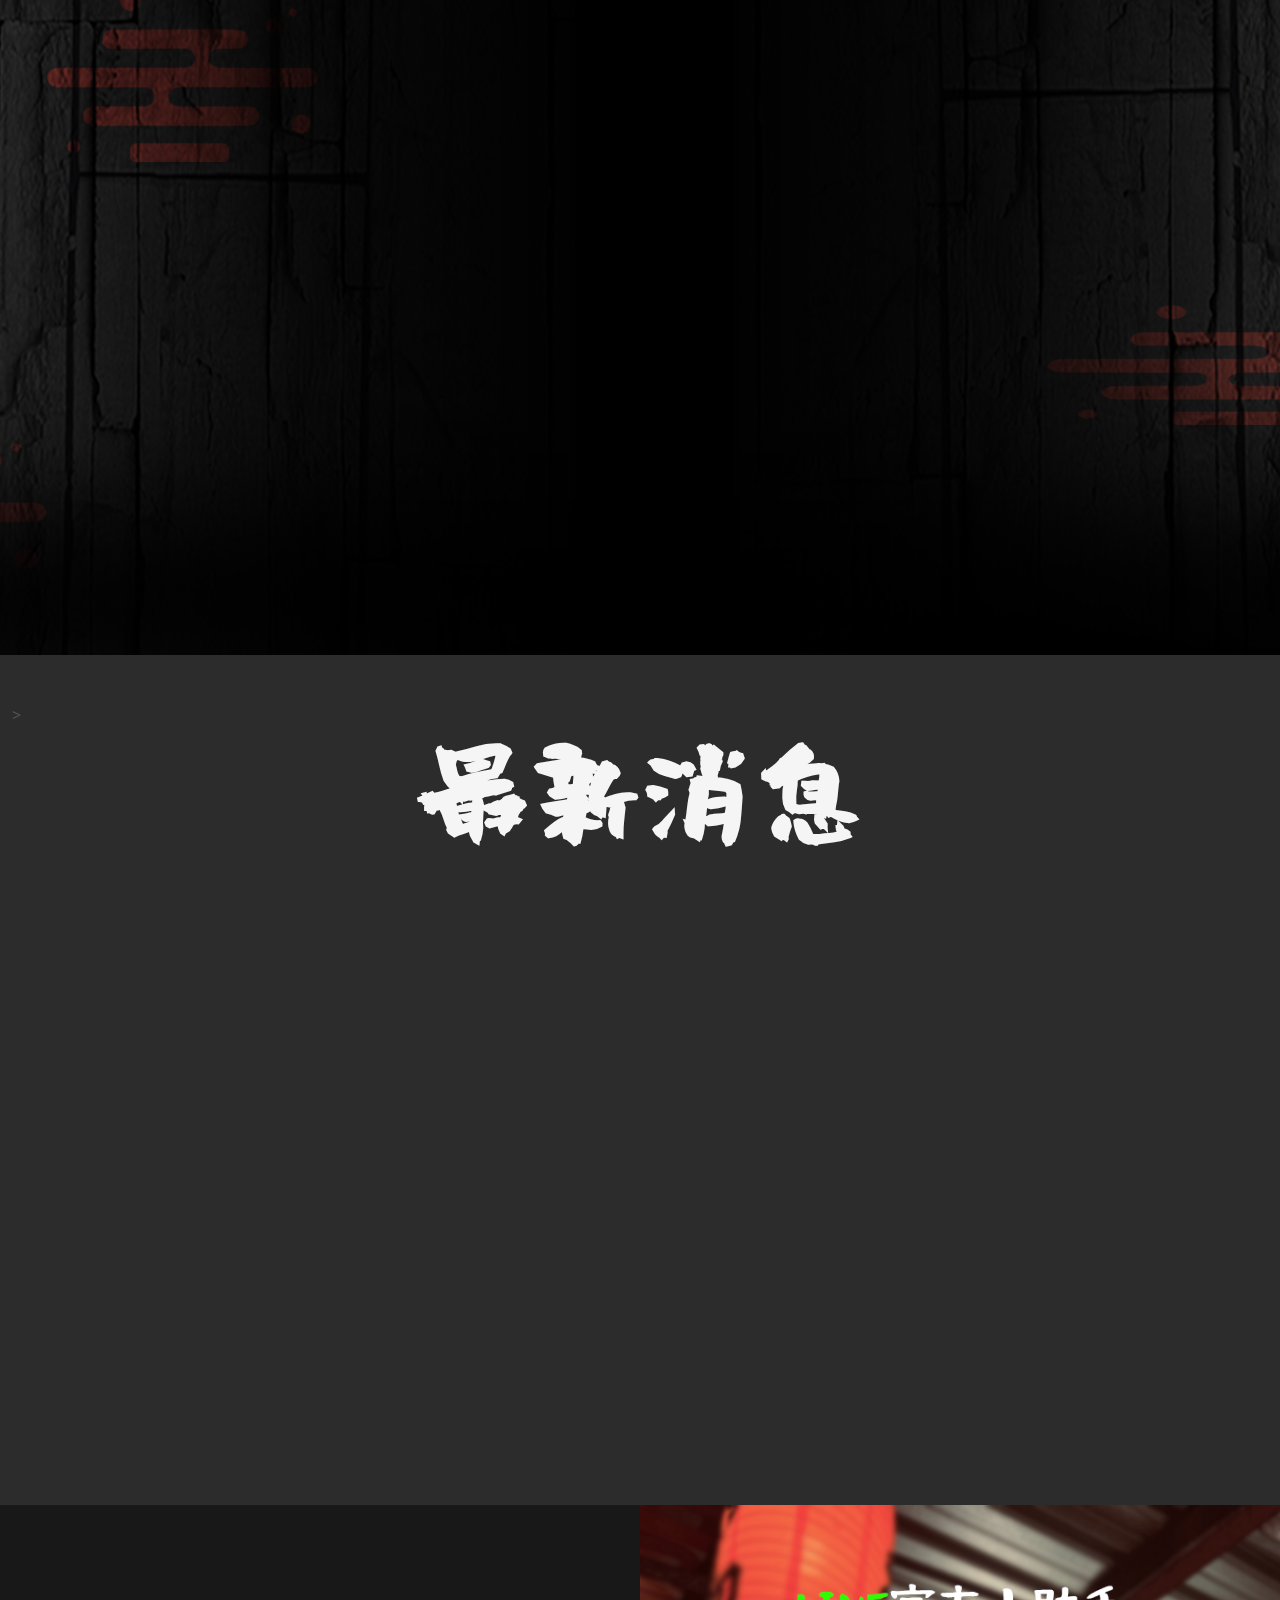
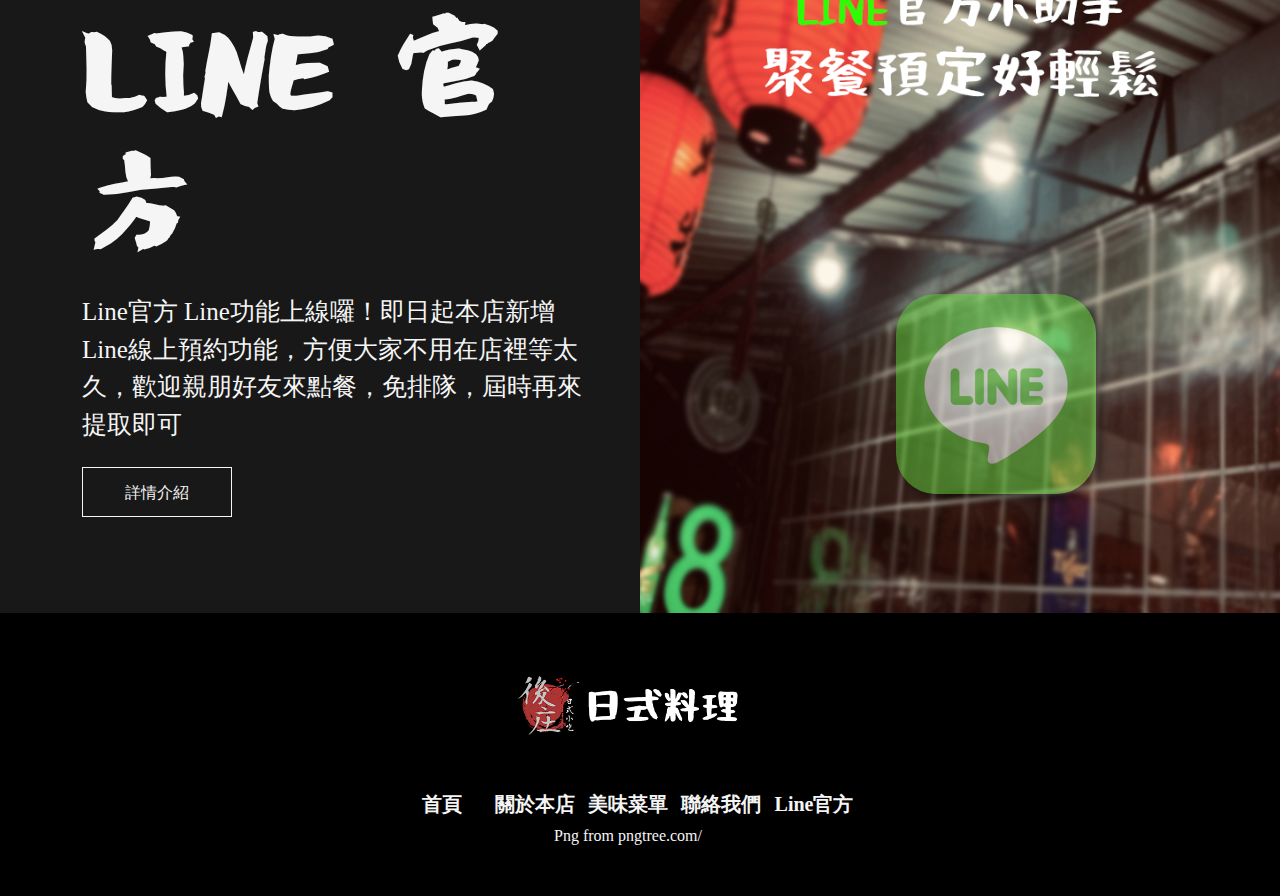
==== commit d7e9816c: "Add files via upload" ====
--- a/index.html
+++ b/index.html
@@ -37,14 +37,14 @@
     <!-- Spinner End -->
     <!-- Navbar Start -->
 
-    <nav class="navbar navbar-expand-lg bg-dark navbar-light sticky-top p-0 animate__animated animate__fadeIn"
+    <nav class="navbar navbar-expand-lg navbar-dark bg-dark sticky-top p-0 animate__animated animate__fadeIn"
         style="position: sticky; top: 0; z-index:999;  width: 100%;">
         <a href="index.html" class="navbar-brand d-flex align-items-center px-4 px-lg-5">
             <img class="logo" src="img/logo.png" alt="">
             <h2 class="m-0 text-light izfont">日式料理</h2>
         </a>
-        <button type="button" class="navbar-toggler me-4" data-bs-toggle="collapse" data-bs-target="#navbarCollapse">
-            <span class="navbar-toggler-icon"></span>
+        <button type="button" class="navbar-toggler  me-4" data-bs-toggle="collapse" data-bs-target="#navbarCollapse">
+            <span class="navbar-toggler-icon "></span>
         </button>
         <div class="collapse navbar-collapse" id="navbarCollapse">
             <div class="navbar-nav ms-auto p-4 p-lg-0">
@@ -305,8 +305,8 @@
                 </div>
                 <p class="text-center offont" style="font-size: 1.6rem; color: black;">
                     如果有任何問題，請點擊下方鏈接</p>
-                <a href="http://127.0.0.1:5501/contact.html" class="text-center offont"
-                    style="font-size: 1.6rem; color: maroon;">http://127.0.0.1:5501/contact.html</a>
+                <a href="contact.html" class="text-center offont"
+                    style="font-size: 1.6rem; color: maroon;">聯繫我們</a>
                 <div class="modal-footer">
                     <button type="button" class="btn btn-secondary" data-bs-dismiss="modal">Close</button>
                 </div>
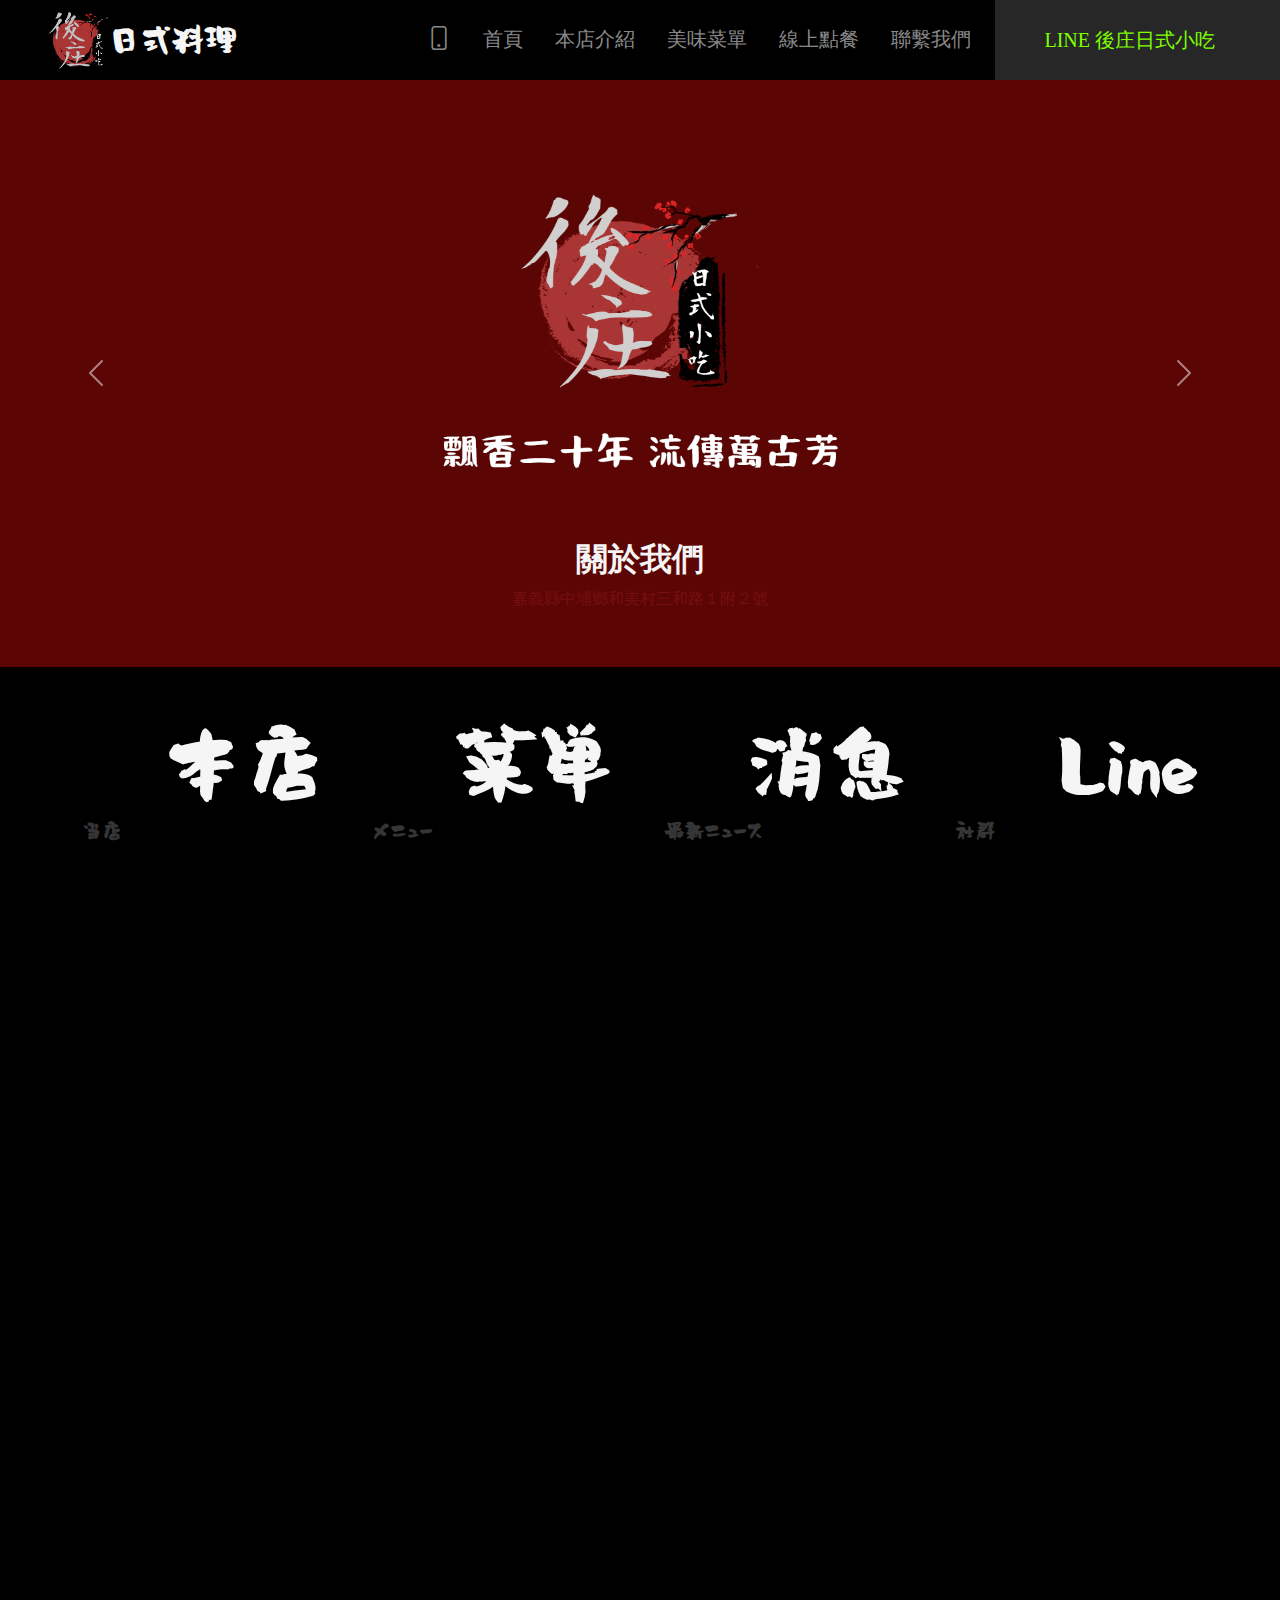
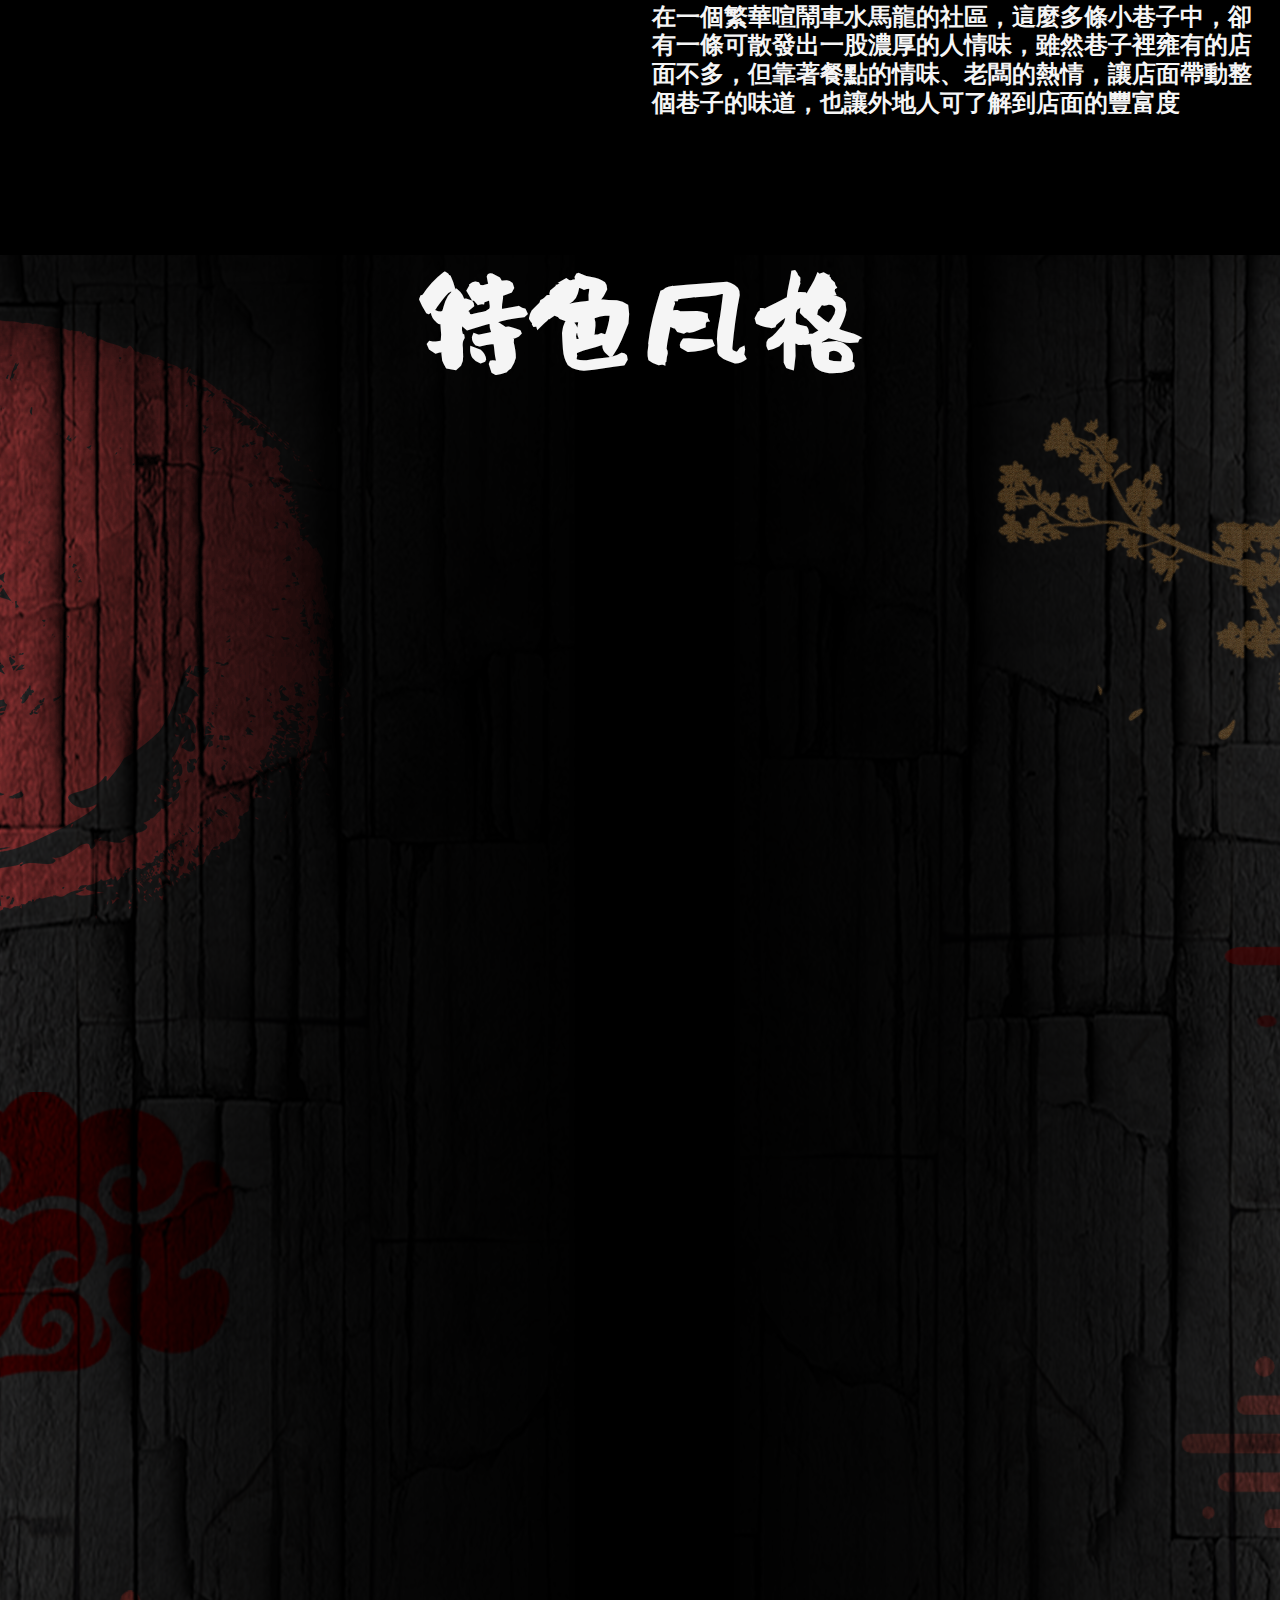
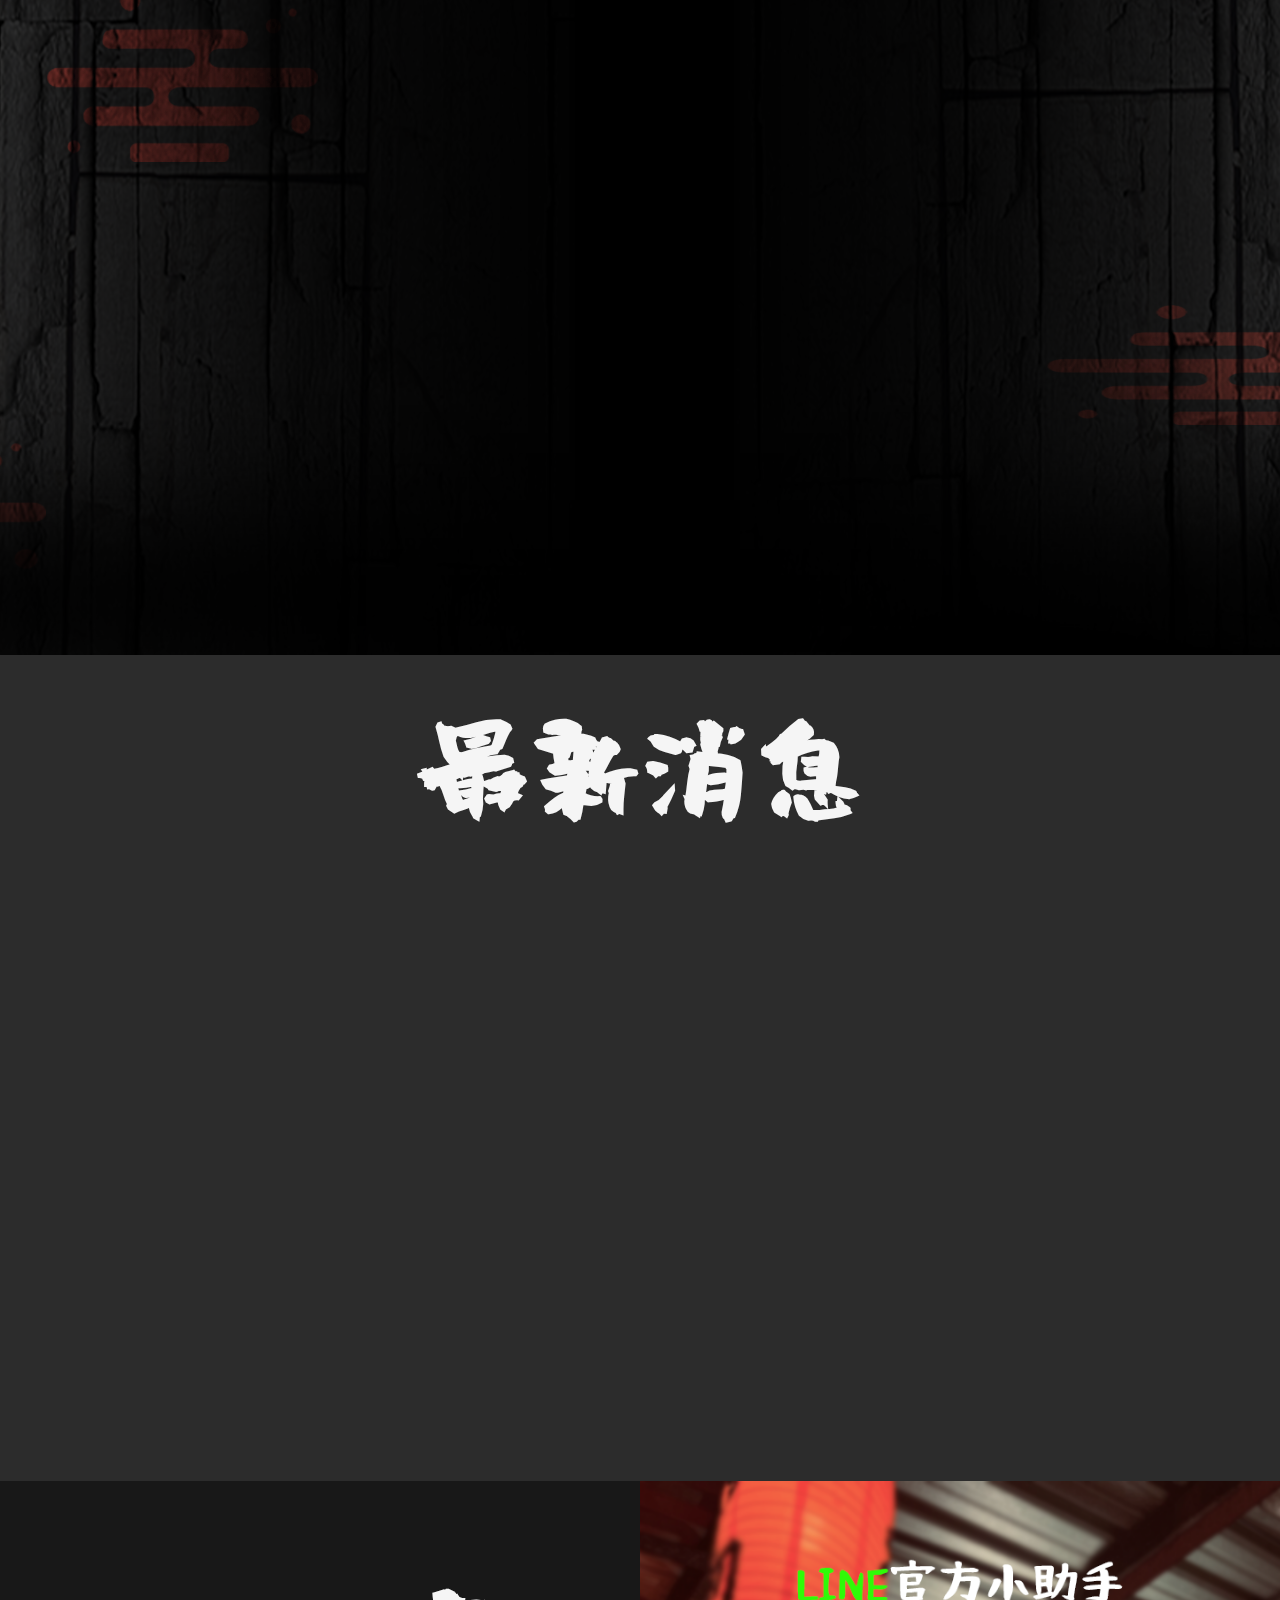
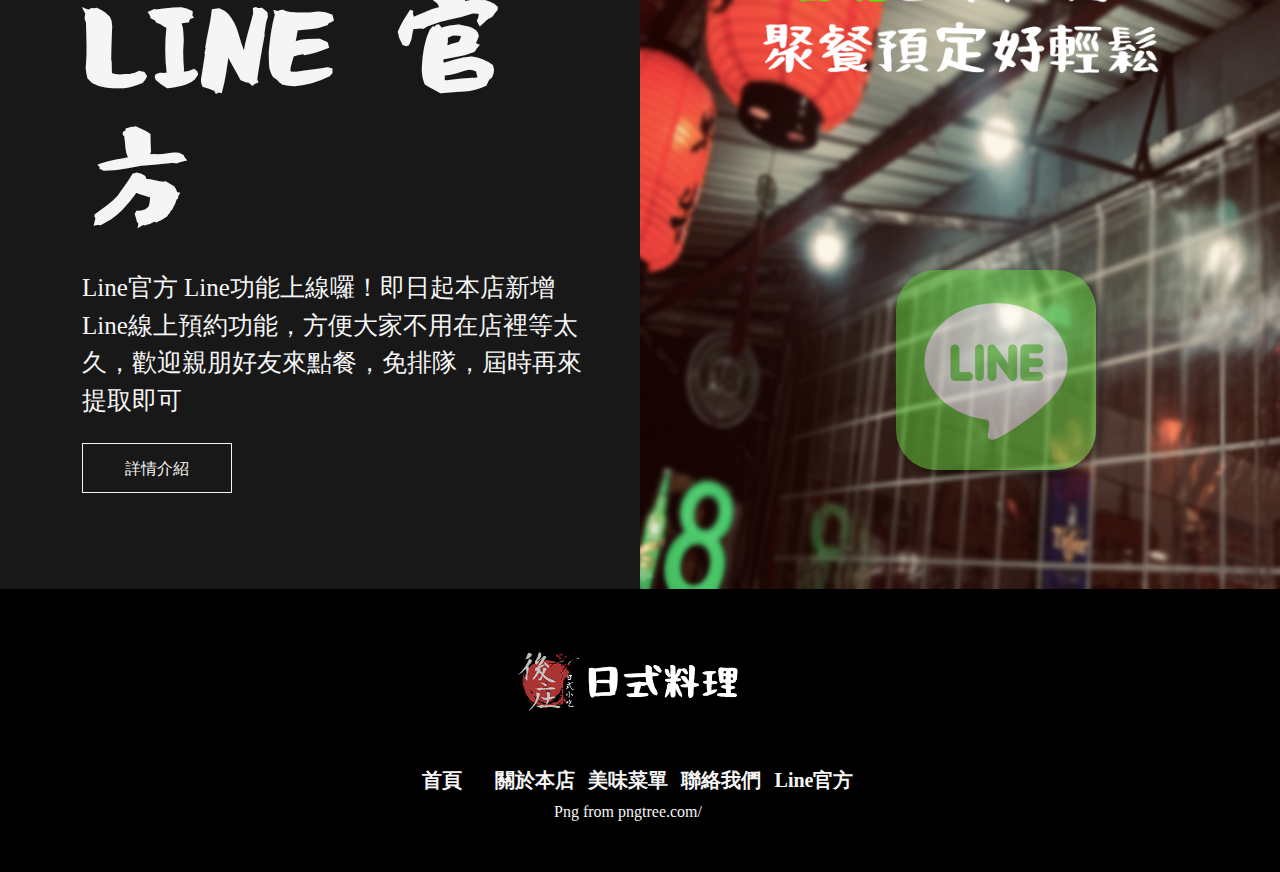
==== commit 681f4353: "Add files via upload" ====
--- a/index.html
+++ b/index.html
@@ -6,31 +6,24 @@
     <meta charset="utf-8">
     <title>後庄日式料理</title>
     <meta content="width=device-width, initial-scale=1.0" name="viewport">
-    <meta content="" name="keywords">
-    <meta content="" name="description">
-
-    <!-- Google Web Fonts -->
+    <meta content="後庄日式料理" name="keywords">
+
+    <!-- Google字體 -->
     <link rel="preconnect" href="https://fonts.googleapis.com">
     <link rel="preconnect" href="https://fonts.gstatic.com" crossorigin>
     <link
         href="https://fonts.googleapis.com/css2?family=Open+Sans:wght@400;500&family=Roboto:wght@500;700;900&display=swap"
         rel="stylesheet">
-
     <!-- Icon Font Stylesheet -->
     <link href="https://cdn.jsdelivr.net/npm/bootstrap-icons@1.4.1/font/bootstrap-icons.css" rel="stylesheet">
     <link href="https://unpkg.com/aos@2.3.1/dist/aos.css" rel="stylesheet">
-
-    <!-- Libraries Stylesheet -->
     <link href="lib/animate/animate.min.css" rel="stylesheet">
-    <link href="lib/owlcarousel/assets/owl.carousel.min.css" rel="stylesheet">
-    <link href="lib/lightbox/css/lightbox.min.css" rel="stylesheet">
-
-    <!-- Customized Bootstrap Stylesheet -->
+
+    <!-- Bootstrap -->
     <link href="css/bootstrap.min.css" rel="stylesheet">
-
-    <!-- Template Stylesheet -->
     <link href="css/style.css" rel="stylesheet">
 </head>
+
 
 <body>
     <!-- Spinner Start -->
@@ -49,28 +42,17 @@
         <div class="collapse navbar-collapse" id="navbarCollapse">
             <div class="navbar-nav ms-auto p-4 p-lg-0">
                 <a href="javascript://"
-                    onclick="window.open('index.html','_blank','top=100,left=200,width=390,height=700')"
+                    onclick="window.open('about.html','_blank','top=100,left=200,width=390,height=700')"
                     class="nav-item nav-link phone-fonts" style="font-size: 1.5rem; margin-top: -4px;"><i
                         class="bi bi-phone"></i></a>
-                <div class="nav-item dropdown">
-                    <a href="index.html" class="nav-link active dropdown-toggle offont" data-bs-toggle="dropdown">首頁</a>
-                    <div class="dropdown-menu fade-up m-0">
-                        <a href="#about" class="dropdown-item  offont">本店簡介</a>
-                        <hr>
-                        <a href="#menu" class="dropdown-item offont">特色風格</a>
-                        <hr>
-                        <a href="#news" class="dropdown-item offont">最新消息</a>
-                        <hr>
-                        <a href="#Line" class="dropdown-item offont">Line官方</a>
-                    </div>
-                </div>
-                <a href="about.html" class="nav-item nav-link  offont">本店介紹</a>
+                <a href="index.html" class="nav-item  nav-link offont">首頁</a>
+                <a href="about.html" class="nav-item nav-link offont">本店介紹</a>
                 <a href="food.html" class="nav-item nav-link offont">美味菜單</a>
                 <a href="olmenu.html" class="nav-item nav-link offont">線上點餐</a>
                 <a href="contact.html" class="nav-item nav-link offont">聯繫我們</a>
             </div>
         </div>
-        <a target="_blank" href="https://liff.line.me/1645278921-kWRPP32q/?accountId=495uwaus"
+        <a target="_blank" href="https://liff.line.me/1645278921-kWRPP32q/?acco untId=495uwaus"
             class="btn btn-primary py-4 px-lg-5 d-none d-lg-block offont" style="color: chartreuse;">LINE 後庄日式小吃<i
                 class="fa fa-arrow-right ms-3" style="color: chartreuse;"></i></a>
         </div>
@@ -215,7 +197,7 @@
                     <img src="img/情味.png" alt="" data-aos="fade-up" data-aos-anchor-placement="top-bottom"
                         data-aos-duration="2000" style="width: 600px;  position: absolute; left:0%;">
                     <p class="syfont text-light i-sec-h1-1" data-aos="fade-up" data-aos-anchor-placement="top-bottom"
-                    data-aos-duration="2000">
+                        data-aos-duration="2000">
                         店內透露出的人情味是由顧客、老闆和菜色共同創造出來的，裡面的氣氛讓人們感受到當地的美食料理，也讓剛下班的客人感受到休息的滋味。</p>
                     <img src="img/底下後版.png" alt="" data-aos="fade-up" data-aos-anchor-placement="top-bottom"
                         data-aos-duration="1000" class="i-img-bg1">
@@ -223,10 +205,9 @@
                         data-aos-anchor-placement="top-bottom" data-aos-delay="500" data-aos-duration="1000"
                         class="i-img-2">
                     <img src="img/i-h1-2.png" alt="" data-aos="fade-up" data-aos-anchor-placement="top-bottom"
-                        data-aos-delay="500" data-aos-duration="1000"
-                        class="i-img-bg" >
+                        data-aos-delay="500" data-aos-duration="1000" class="i-img-bg">
                     <p class="syfont text-light text-center i-sec-h1-2" data-aos="fade-up"
-                    data-aos-anchor-placement="top-bottom" data-aos-delay="500" data-aos-duration="1000">
+                        data-aos-anchor-placement="top-bottom" data-aos-delay="500" data-aos-duration="1000">
                         餐點是隨著經營時間慢慢翻新，經過了20多年，餐點多樣性種類更是高達上百種，食材是老闆當天購買，讓顧客能夠吃到最新鮮的餐點，價格實惠。
                     </p>
                 </div>
@@ -238,7 +219,7 @@
     <!-- New Start -->
     <div id="news"
         style="background-image: url(img/history.png); background-attachment: fixed; background-size: cover;">
-        <div class="container-xxl py-5">>
+        <div class="container-xxl py-5">
             <h1 class=" text-center i-h1 mb-5 text-light izfont">最新消息</h1>
             <div class="container-xxl d-flex justify-content-center">
                 <div class="d-flex justify-content-center col-lg-10">
@@ -280,13 +261,12 @@
                         <p class="my-4 syfont i-linep text-light  ">Line官方
                             Line功能上線囉！即日起本店新增Line線上預約功能，方便大家不用在店裡等太久，歡迎親朋好友來點餐，免排隊，屆時再來提取即可
                         </p>
-                        <button class="btn btn-outline-light" style="width: 150px; height: 50px;;">詳情介紹</button>
+                        <a href="contact.html"><button class="btn btn-outline-light" style="width: 150px; height: 50px;">詳情介紹</button></a>
                     </div>
                 </div>
                 <div class="col-lg-6 pe-lg-0" style="min-height: 550px;">
                     <div class="position-relative h-100"
                         style="background-image: url(img/Featurel-1.png); background-position: center top; background-size: cover;">
-
                         <button type="button" class="btn " data-bs-toggle="modal" data-bs-target="#Linenew">
                             <img src="img/linelogo.png" alt="" class="linelogo">
                         </button>
@@ -305,8 +285,7 @@
                 </div>
                 <p class="text-center offont" style="font-size: 1.6rem; color: black;">
                     如果有任何問題，請點擊下方鏈接</p>
-                <a href="contact.html" class="text-center offont"
-                    style="font-size: 1.6rem; color: maroon;">聯繫我們</a>
+                <a href="contact.html" class="text-center offont" style="font-size: 1.6rem; color: maroon;">聯繫我們</a>
                 <div class="modal-footer">
                     <button type="button" class="btn btn-secondary" data-bs-dismiss="modal">Close</button>
                 </div>
@@ -319,10 +298,10 @@
             <div class="modal-content" style="background-color: rgba(27, 27, 27, 0.503);">
                 <p class="text-center offont text-light" style="font-size: 1.6rem;; margin-top: 2rem;">新菜色</p>
                 <div class="modal-body">
-                    <img src="img/1646410727938.jpg" style="width: 300px;" alt="" class="center">
+                    <img src="img/newimg1.png" style="width: 360px;" alt="" class="center">
                 </div>
                 <p class="text-center offont text-light" style="font-size: 1.6rem;">
-                    你看到我 媽的 巨...你看到我大槌達瑞斯 都不會怕的欸 還在他媽 還在前面那邊洗兵耶 嗚哇～墮 欸幹? 怎麼墮到李星 嗚挖阿 Double Kill !! 巨槌瑞斯!!!!
+                    若有任何的問題，都可找本店LINE官方，他能對關鍵字做相應的回覆，擁有AI自動回覆訊息的功能，24小時都能回復。
                 </p>
                 <div class="modal-footer">
                     <button type="button" class="btn btn-secondary" data-bs-dismiss="modal">Close</button>
@@ -352,14 +331,14 @@
             <div class="modal-content" style="background-color: rgba(27, 27, 27, 0.503);">
                 <p class="text-center offont text-light" style="font-size: 1.6rem;; margin-top: 2rem;">新菜色</p>
                 <div class="modal-body">
-                    <img src="img/olmenu.JPG" style="width: 40  0px;" alt="" class="center">
+                    <img src="img/newimg3.png" class="newimg" alt="" class="center">
                 </div>
                 <p class="text-center offont text-light" style="font-size: 1.6rem;">
-                    你看到我 媽的 巨...你看到我大槌達瑞斯 都不會怕的欸 還在他媽 還在前面那邊洗兵耶 嗚哇～墮 欸幹? 怎麼墮到李星 嗚挖阿 Double Kill !! 巨槌瑞斯!!!!
-                   
+                    我們有提供線上點餐，利用線上點餐來簡單化所有流程，老闆製作餐點過程時，大家能夠好好休息，顧客也能事先準備要支付的錢，擁有更寬廣的空間去進行點餐。
                 </p>
                 <div class="modal-footer">
-                    <button type="button" class="btn btn-secondary" ><a href="olmenu.html" class="text-light">前往訂購</a></button>
+                    <button type="button" class="btn btn-secondary"><a href="olmenu.html"
+                            class="text-light">前往訂購</a></button>
                     <button type="button" class="btn btn-secondary" data-bs-dismiss="modal">Close</button>
                 </div>
             </div>
@@ -371,10 +350,10 @@
             <div class="modal-content" style="background-color: rgba(27, 27, 27, 0.503);">
                 <p class="text-center offont text-light" style="font-size: 1.6rem;; margin-top: 2rem;">新菜色</p>
                 <div class="modal-body">
-                    <img src="img/1646410727938.jpg" style="width: 300px;" alt="" class="center">
+                    <img src="img/newimg2.png" class="newimg" alt="" class="center">
                 </div>
                 <p class="text-center offont text-light" style="font-size: 1.6rem;">
-                    你看到我 媽的 巨...你看到我大槌達瑞斯 都不會怕的欸 還在他媽 還在前面那邊洗兵耶 嗚哇～墮 欸幹? 怎麼墮到李星 嗚挖阿 Double Kill !! 巨槌瑞斯!!!!
+                    除了線上點餐外，大家也能到店內點餐，用最熟悉的方式，來到店裡點餐，利用閒暇之餘去和朋友聊天喝酒，享受店內放鬆舒服的感覺，充滿著人情味。
                 </p>
                 <div class="modal-footer">
                     <button type="button" class="btn btn-secondary" data-bs-dismiss="modal">Close</button>
@@ -382,25 +361,25 @@
             </div>
         </div>
     </div>
-     <div class="container-fluid  bg-dark">
+    <div class="container-fluid  bg-dark">
         <div class="container py-5 ">
             <div class="col-lg-12 row justify-content-center">
                 <img class="pb-5 " src="img/footerlogo.png" style="width:300px;" alt="">
                 <div class="footer-text g-0">
-                    <h1 class="text-center offont col-lg-2" style="font-size:1.25rem"><a class="text-light"
-                            href="index.html">首頁</a>
+                    <h1 class="text-center offont col-lg-2" style="font-size:1.25rem">
+                        <a class="text-light" href="index.html">首頁</a>
                     </h1>
                     <h1 class="text-center offont col-lg-2" style="font-size:1.25rem"><a class="text-light"
-                            href="index.html">關於本店</a>
+                            href="about.html">關於本店</a>
                     </h1>
                     <h1 class="text-center offont col-lg-2" style="font-size:1.25rem"><a class="text-light"
-                            href="index.html">美味菜單</a>
+                            href="food.html">美味菜單</a>
                     </h1>
                     <h1 class="text-center offont col-lg-2" style="font-size:1.25rem"><a class="text-light"
-                            href="index.html">聯絡我們</a>
+                            href="contact.html">聯絡我們</a>
                     </h1>
                     <h1 class="text-center offont col-lg-2" style="font-size:1.25rem"><a class="text-light"
-                            href="index.html">Line官方</a></h1>
+                            href="https://liff.line.me/1645278921-kWRPP32q/?accountId=495uwaus">Line官方</a></h1>
                 </div>
                 <a class="text-center text-light offont" href='https://pngtree.com/'>Png from pngtree.com/</a>
             </div>
@@ -413,13 +392,6 @@
     <!-- JavaScript Libraries -->
     <script src="https://code.jquery.com/jquery-3.4.1.min.js"></script>
     <script src="https://cdn.jsdelivr.net/npm/bootstrap@5.0.0/dist/js/bootstrap.bundle.min.js"></script>
-    <script src="lib/wow/wow.min.js"></script>
-    <script src="lib/easing/easing.min.js"></script>
-    <script src="lib/waypoints/waypoints.min.js"></script>
-    <script src="lib/counterup/counterup.min.js"></script>
-    <script src="lib/owlcarousel/owl.carousel.min.js"></script>
-    <script src="lib/isotope/isotope.pkgd.min.js"></script>
-    <script src="lib/lightbox/js/lightbox.min.js"></script>
     <script src="https://unpkg.com/aos@2.3.1/dist/aos.js"></script>
     <script>
         AOS.init();
--- a/css/style.css
+++ b/css/style.css
@@ -213,7 +213,9 @@
     width: 600px;
     text-align: center;
 }
-
+.newimg{
+    width: 400px;
+}
 .i-sec-h1-2{
     position: absolute; bottom: -1600px; right: 0px; font-size: 25px; width: 600px;
 }
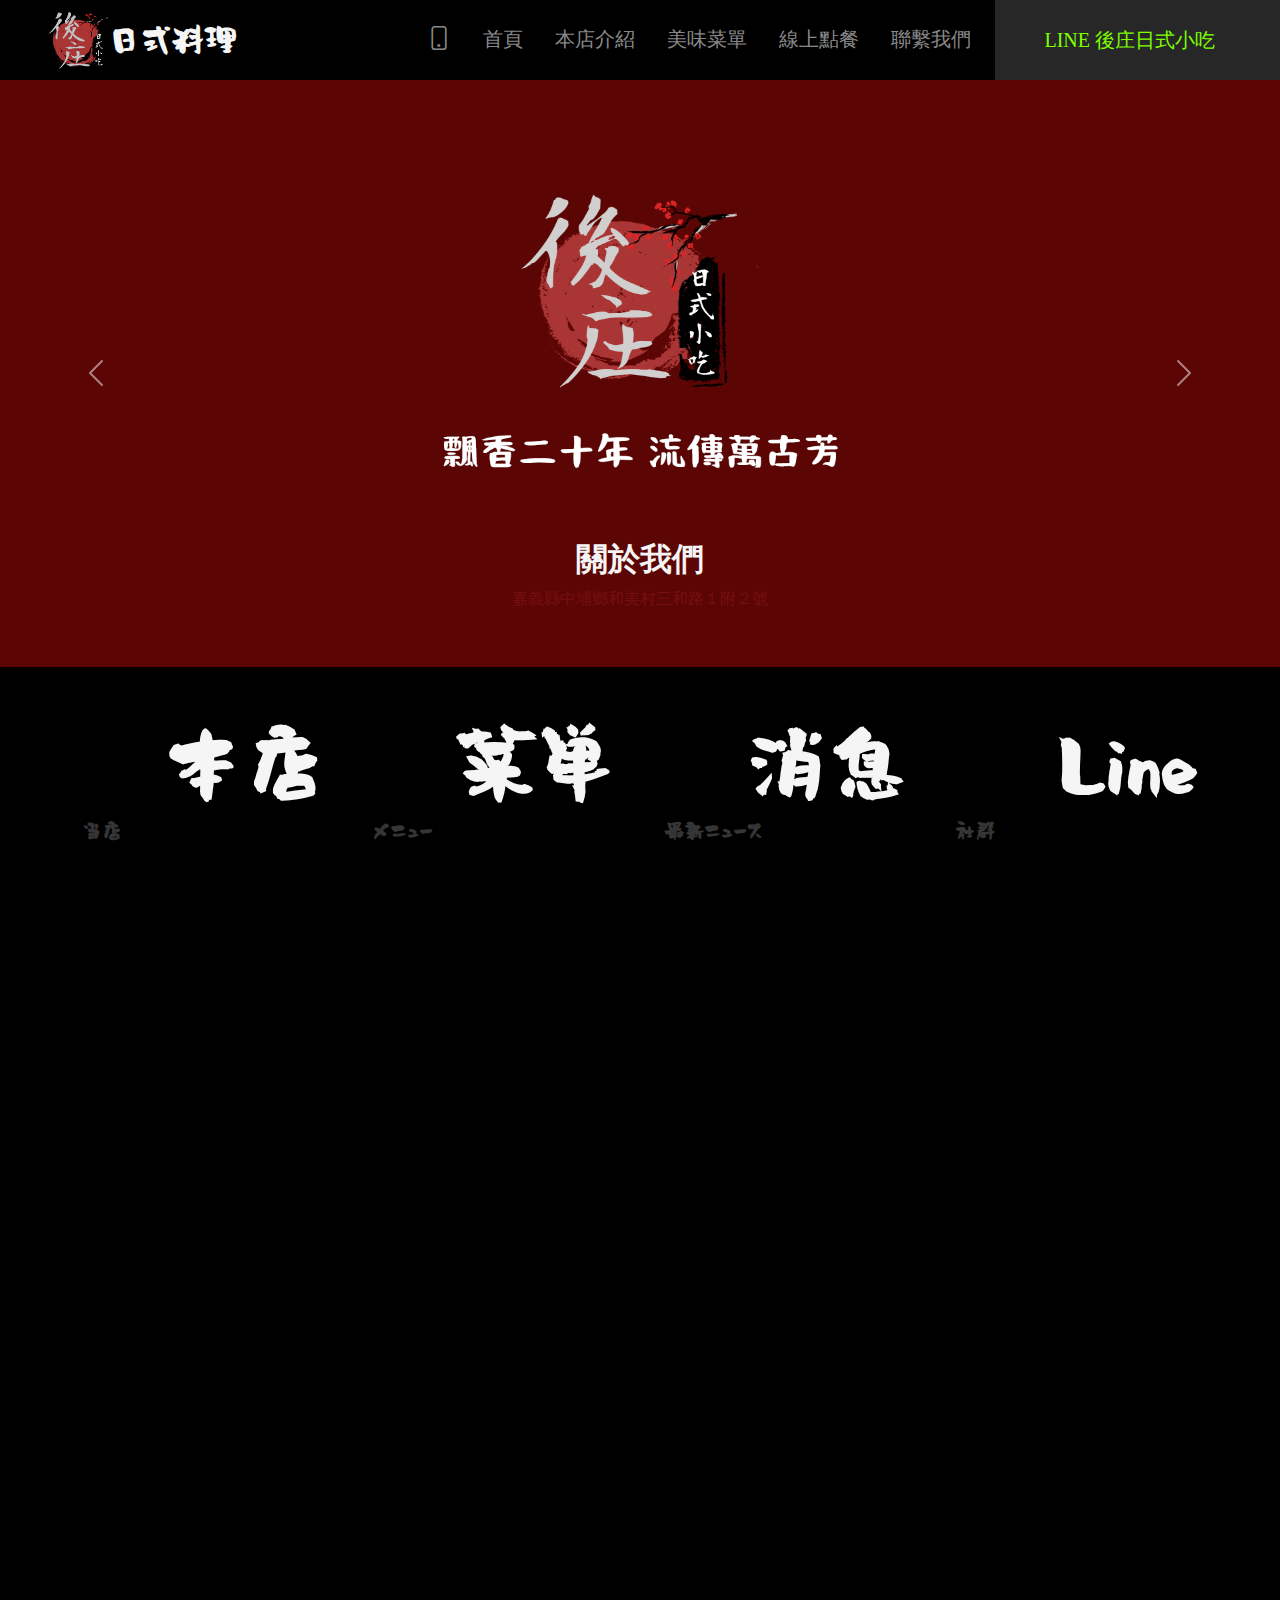
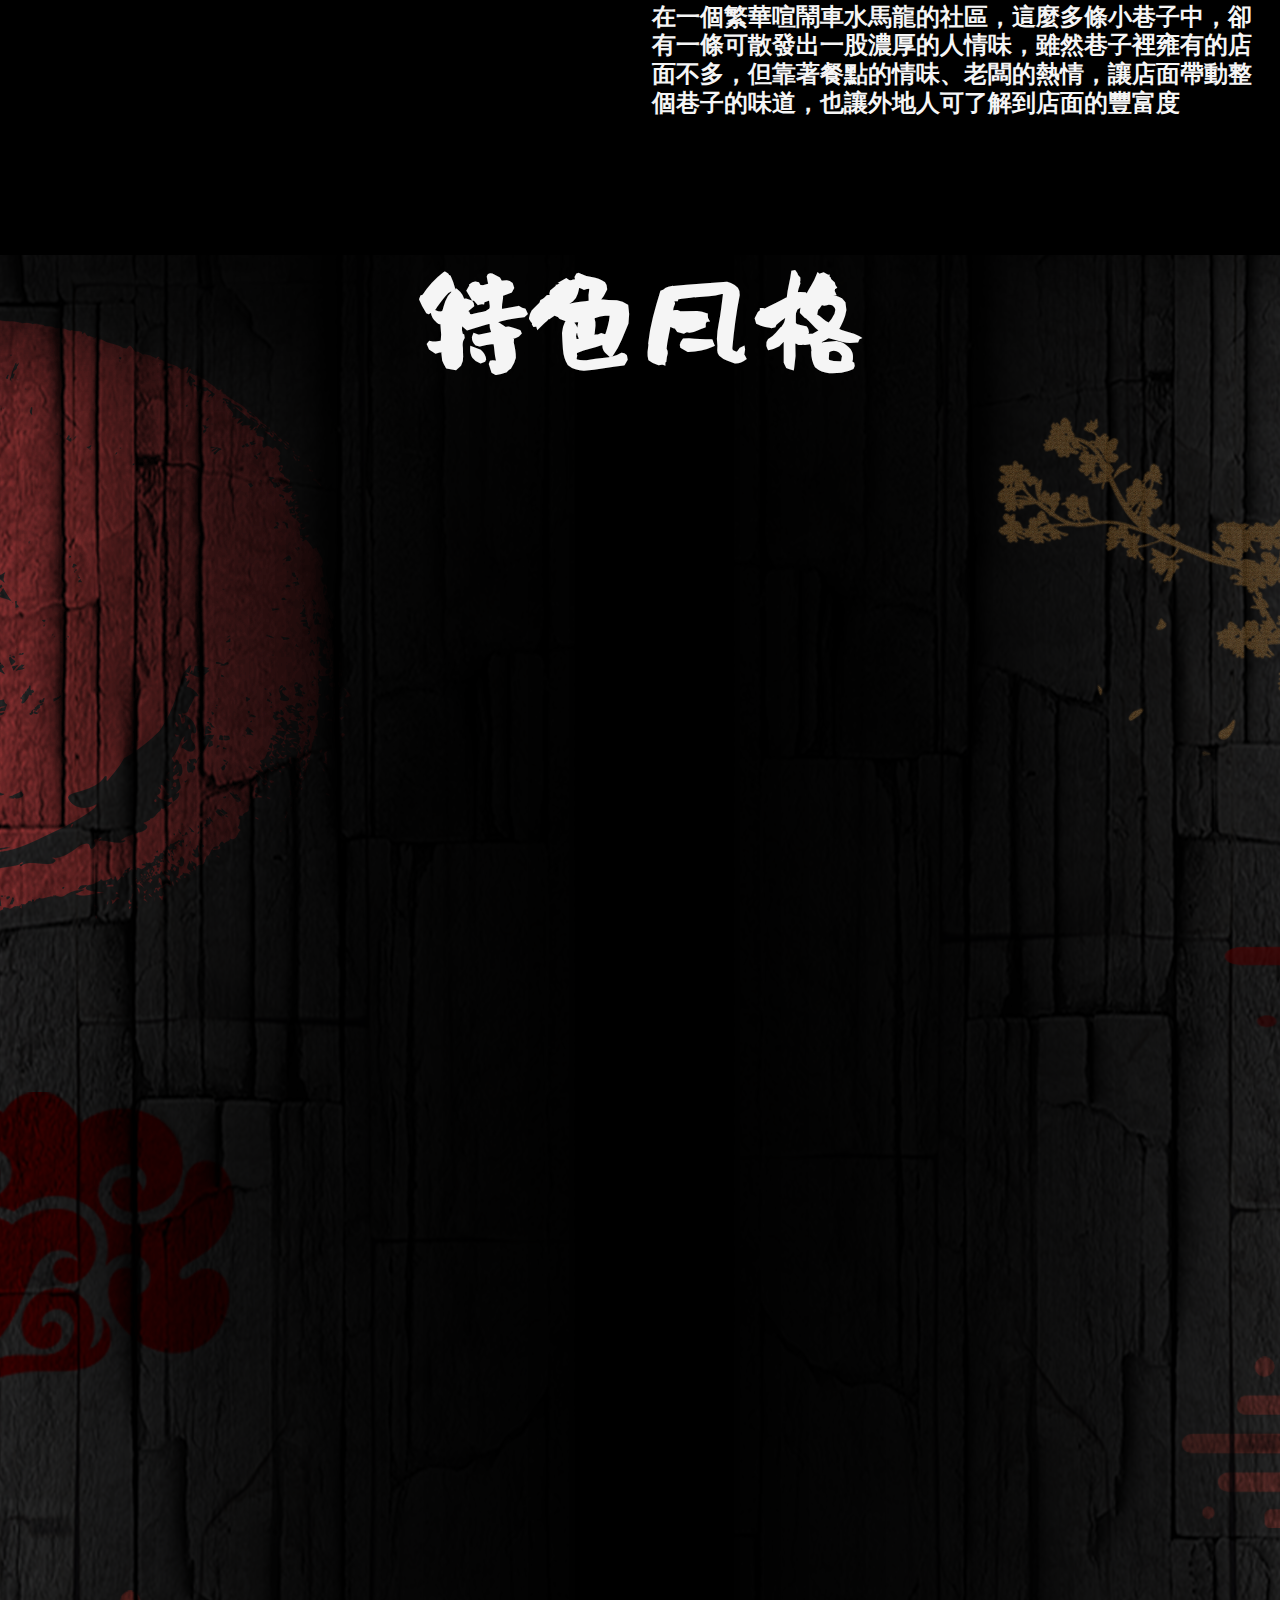
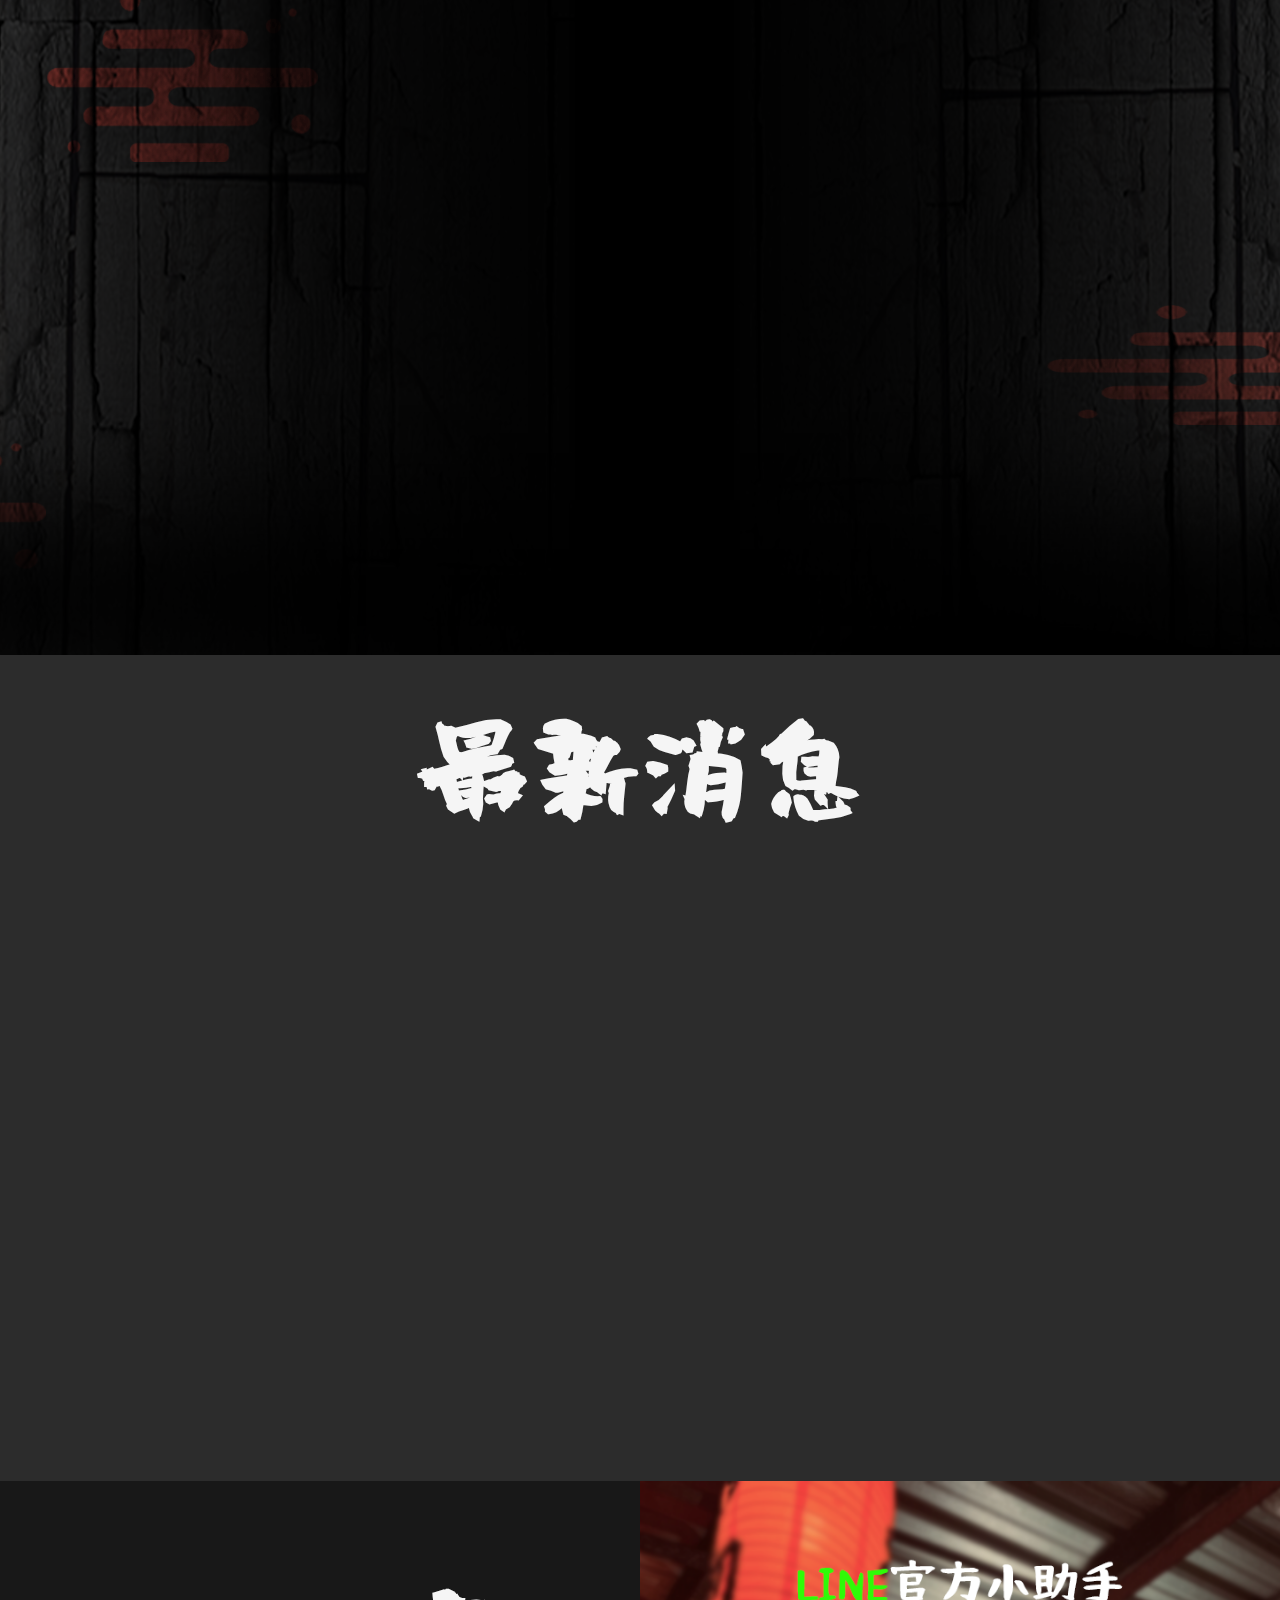
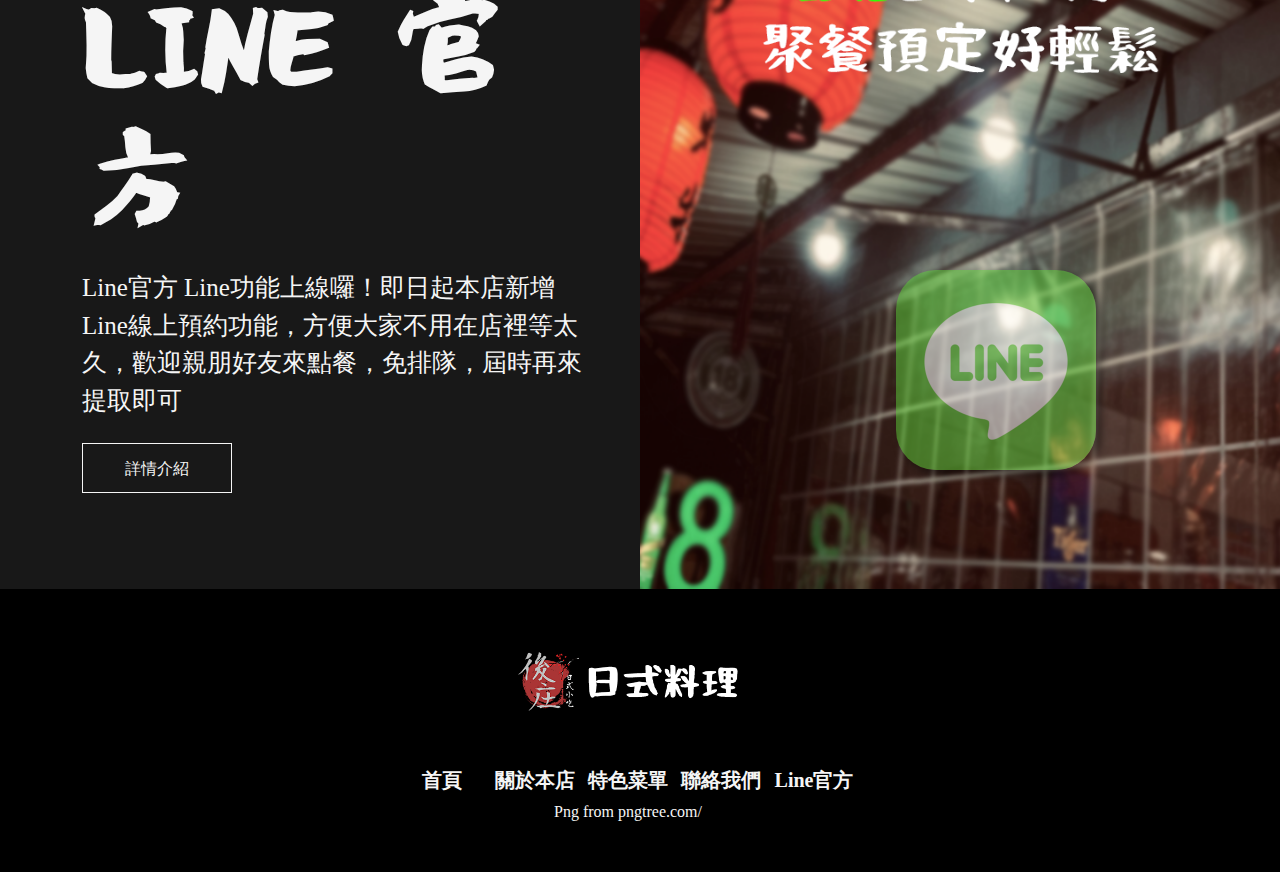
==== commit f09dc5dc: "Add files via upload" ====
--- a/index.html
+++ b/index.html
@@ -7,7 +7,7 @@
     <title>後庄日式料理</title>
     <meta content="width=device-width, initial-scale=1.0" name="viewport">
     <meta content="後庄日式料理" name="keywords">
-
+    <link rel="icon" href="img/logo.ico" type="image/x-icon">
     <!-- Google字體 -->
     <link rel="preconnect" href="https://fonts.googleapis.com">
     <link rel="preconnect" href="https://fonts.gstatic.com" crossorigin>
@@ -366,20 +366,20 @@
             <div class="col-lg-12 row justify-content-center">
                 <img class="pb-5 " src="img/footerlogo.png" style="width:300px;" alt="">
                 <div class="footer-text g-0">
-                    <h1 class="text-center offont col-lg-2" style="font-size:1.25rem">
-                        <a class="text-light" href="index.html">首頁</a>
+                    <h1 class="text-center offont col-lg-2" style="font-size:1.25rem"><a class="text-light"
+                            href="index.html">首頁</a>
                     </h1>
                     <h1 class="text-center offont col-lg-2" style="font-size:1.25rem"><a class="text-light"
                             href="about.html">關於本店</a>
                     </h1>
                     <h1 class="text-center offont col-lg-2" style="font-size:1.25rem"><a class="text-light"
-                            href="food.html">美味菜單</a>
+                            href="food.html">特色菜單</a>
                     </h1>
                     <h1 class="text-center offont col-lg-2" style="font-size:1.25rem"><a class="text-light"
                             href="contact.html">聯絡我們</a>
                     </h1>
                     <h1 class="text-center offont col-lg-2" style="font-size:1.25rem"><a class="text-light"
-                            href="https://liff.line.me/1645278921-kWRPP32q/?accountId=495uwaus">Line官方</a></h1>
+                            href="https://liff.line.me/1645278921-kWRPP32q/?acco untId=495uwaus">Line官方</a></h1>
                 </div>
                 <a class="text-center text-light offont" href='https://pngtree.com/'>Png from pngtree.com/</a>
             </div>
